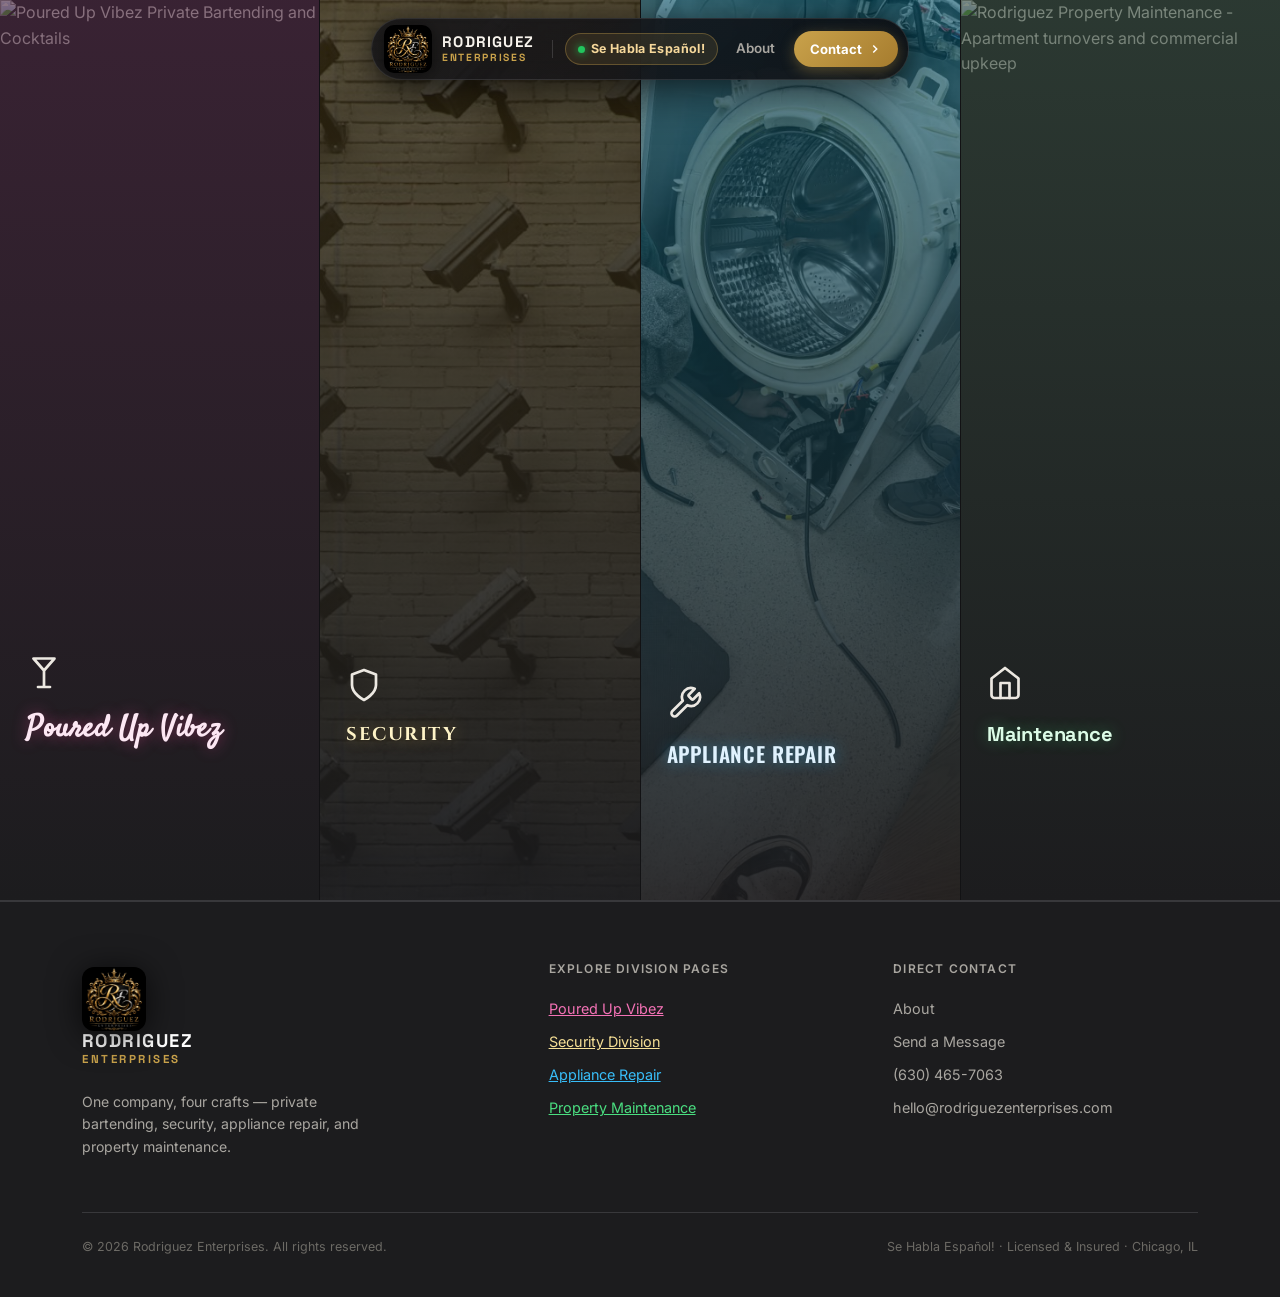
==== index.html @ 340e3b4e "Update Poured Up Vibez packages & add-ons, unify page flow, add Se Habla Español bilingual badges ac" ====
<!DOCTYPE html>
<html lang="en">
<head>
<meta charset="UTF-8">
<meta name="viewport" content="width=device-width, initial-scale=1.0">
<title>Rodriguez Enterprises — Private Bartending, Event Security, Appliance Repair &amp; Property Maintenance | Chicago, IL</title>
<meta name="description" content="One company, four dedicated crafts: private bartending, certified event security, appliance repair, and property maintenance serving Chicago &amp; surrounding suburbs.">
<meta name="theme-color" content="#080a0e">
<meta name="robots" content="index, follow, max-image-preview:large, max-snippet:-1, max-video-preview:-1">
<link rel="canonical" href="https://rodriguezenterprises.com/">

<!-- Local SEO Geo Meta Tags -->
<meta name="geo.region" content="US-IL">
<meta name="geo.placename" content="Chicago">
<meta name="geo.position" content="41.8781;-87.6298">
<meta name="ICBM" content="41.8781, -87.6298">

<!-- Favicons & Apple Touch Icons -->
<link rel="icon" type="image/x-icon" href="favicon.ico">
<link rel="icon" type="image/png" sizes="32x32" href="photos/favicon-32x32.png">
<link rel="icon" type="image/png" sizes="16x16" href="photos/favicon-16x16.png">
<link rel="apple-touch-icon" sizes="180x180" href="apple-touch-icon.png">
<link rel="manifest" href="site.webmanifest">

<!-- Open Graph / Facebook / iMessage -->
<meta property="og:type" content="website">
<meta property="og:url" content="https://rodriguezenterprises.com/">
<meta property="og:site_name" content="Rodriguez Enterprises">
<meta property="og:locale" content="en_US">
<meta property="og:title" content="Rodriguez Enterprises">
<meta property="og:description" content="Private Bartending (Poured Up Vibez), Event Security, Appliance Repair, and Property Maintenance across Chicago and surrounding suburbs.">
<meta property="og:image" content="https://rodriguezenterprises.com/photos/og-rodriguez-enterprises.jpg">
<meta property="og:image:secure_url" content="https://rodriguezenterprises.com/photos/og-rodriguez-enterprises.jpg">
<meta property="og:image:type" content="image/jpeg">
<meta property="og:image:width" content="1200">
<meta property="og:image:height" content="630">
<meta property="og:image:alt" content="Rodriguez Enterprises — Bartending, Security, Appliance Repair &amp; Maintenance">

<!-- Twitter / X -->
<meta name="twitter:card" content="summary_large_image">
<meta name="twitter:url" content="https://rodriguezenterprises.com/">
<meta name="twitter:title" content="Rodriguez Enterprises">
<meta name="twitter:description" content="Private Bartending, Event Security, Appliance Repair, and Property Maintenance across Chicago.">
<meta name="twitter:image" content="https://rodriguezenterprises.com/photos/og-rodriguez-enterprises.jpg">
<meta name="twitter:image:alt" content="Rodriguez Enterprises">

<!-- Structured Data (JSON-LD) for Google SEO Rich Results -->
<script type="application/ld+json">
{
  "@context": "https://schema.org",
  "@graph": [
    {
      "@type": "WebSite",
      "@id": "https://rodriguezenterprises.com/#website",
      "url": "https://rodriguezenterprises.com/",
      "name": "Rodriguez Enterprises",
      "description": "One company, four dedicated crafts: private bartending, event security, appliance repair, and property maintenance in Chicago.",
      "publisher": {
        "@id": "https://rodriguezenterprises.com/#organization"
      }
    },
    {
      "@type": "LocalBusiness",
      "@id": "https://rodriguezenterprises.com/#organization",
      "name": "Rodriguez Enterprises",
      "url": "https://rodriguezenterprises.com/",
      "logo": "https://rodriguezenterprises.com/photos/logo.PNG",
      "image": "https://rodriguezenterprises.com/photos/og-rodriguez-enterprises.jpg",
      "telephone": "+1-630-465-7063",
      "email": "hello@rodriguezenterprises.com",
      "priceRange": "$$",
      "address": {
        "@type": "PostalAddress",
        "addressLocality": "Chicago",
        "addressRegion": "IL",
        "addressCountry": "US"
      },
      "geo": {
        "@type": "GeoCoordinates",
        "latitude": 41.8781,
        "longitude": -87.6298
      },
      "areaServed": [
        { "@type": "City", "name": "Chicago" },
        { "@type": "AdministrativeArea", "name": "Cook County" },
        { "@type": "AdministrativeArea", "name": "DuPage County" },
        { "@type": "AdministrativeArea", "name": "Will County" },
        { "@type": "AdministrativeArea", "name": "Kane County" },
        { "@type": "AdministrativeArea", "name": "Lake County" }
      ],
      "openingHoursSpecification": [
        {
          "@type": "OpeningHoursSpecification",
          "dayOfWeek": ["Monday", "Tuesday", "Wednesday", "Thursday", "Friday", "Saturday", "Sunday"],
          "opens": "07:00",
          "closes": "23:00"
        }
      ],
      "department": [
        {
          "@type": "FoodService",
          "name": "Poured Up Vibez",
          "url": "https://rodriguezenterprises.com/poured-up-vibez.html",
          "telephone": "+1-630-465-7063",
          "description": "Private event bartending, custom cocktail menus, and illuminated drink towers across Chicago."
        },
        {
          "@type": "SecurityService",
          "name": "Rodriguez Security Division",
          "url": "https://rodriguezenterprises.com/security.html",
          "telephone": "+1-630-465-7063",
          "description": "Licensed and vetted security officers for private events, corporate venues, and access control."
        },
        {
          "@type": "HomeAndConstructionBusiness",
          "name": "Rodriguez Appliance Repair",
          "url": "https://rodriguezenterprises.com/appliance-repair.html",
          "telephone": "+1-630-465-7063",
          "description": "Diagnostic and repair services for refrigerators, washers, dryers, stoves, ovens, and commercial cooling."
        },
        {
          "@type": "GeneralContractor",
          "name": "Rodriguez Property Maintenance",
          "url": "https://rodriguezenterprises.com/maintenance.html",
          "telephone": "+1-630-465-7063",
          "description": "Apartment turnover maintenance, drywall, interior painting, framing, and commercial upkeep."
        }
      ]
    }
  ]
}
</script>

<link rel="preconnect" href="https://fonts.googleapis.com">
<link rel="preconnect" href="https://fonts.gstatic.com" crossorigin>
<link href="https://fonts.googleapis.com/css2?family=Cinzel:wght@600;700&family=Fraunces:opsz,wght@9..144,400;9..144,500;9..144,600&family=Inter:wght@400;500;600;700&family=Manrope:wght@300;400;500;600;700;800&family=Oswald:wght@500;600&family=Outfit:wght@500;600;700&family=Satisfy&family=Space+Grotesk:wght@500;600;700&display=swap" rel="stylesheet">
<link rel="stylesheet" href="css/style.css">
</head>
<body>

<header class="site-header" id="main-header">
  <div class="header-dock">
    
    <!-- Brand Logo (Left Bubble on Mobile) -->
    <a href="index.html" class="brand-logo" title="Rodriguez Enterprises">
      <img src="photos/logo.PNG" alt="Rodriguez Enterprises Logo" class="brand-logo-img">
      <div class="brand-logo-text">
        <span class="brand-title">RODRIGUEZ</span>
        <span class="brand-subtitle">ENTERPRISES</span>
      </div>
    </a>

    <span class="island-divider"></span>

    <!-- Nav Links (Desktop) -->
    <nav class="nav-group">
      <span class="nav-bilingual-badge">
        <span class="badge-dot-espanol"></span>
        <span>Se Habla Español!</span>
      </span>
      <a href="about.html" class="nav-link-item">About</a>

      <!-- Primary Contact CTA Pill -->
      <a href="contact.html" class="btn-contact-nav">
        <span>Contact</span>
        <svg class="arrow-icon" width="14" height="14" viewBox="0 0 24 24" fill="none" stroke="currentColor" stroke-width="2.5"><polyline points="9 18 15 12 9 6"/></svg>
      </a>
    </nav>

  </div>

  <!-- Mobile Hamburger Toggle Bubble (Right Bubble on Mobile) -->
  <button class="mobile-nav-toggle" id="mobile-nav-toggle" aria-label="Toggle navigation menu" aria-expanded="false">
    <svg width="20" height="20" viewBox="0 0 24 24" fill="none" stroke="currentColor" stroke-width="2.2" stroke-linecap="round" stroke-linejoin="round">
      <line x1="4" y1="7" x2="20" y2="7"></line>
      <line x1="4" y1="12" x2="20" y2="12"></line>
      <line x1="4" y1="17" x2="20" y2="17"></line>
    </svg>
  </button>
</header>

<!-- Mobile Drawer Backdrop Overlay -->
<div class="mobile-drawer-backdrop" id="mobile-drawer-backdrop" aria-hidden="true"></div>

<!-- Mobile Navigation Drawer -->
<div class="mobile-nav-drawer" id="mobile-nav-drawer" role="dialog" aria-modal="true" aria-label="Navigation Menu">
  
  <div class="mobile-drawer-header">
    <a href="index.html" class="brand-logo" title="Rodriguez Enterprises">
      <img src="photos/logo.PNG" alt="Rodriguez Enterprises" class="brand-logo-img">
      <div class="brand-logo-text">
        <span class="brand-title">RODRIGUEZ</span>
        <span class="brand-subtitle">ENTERPRISES</span>
      </div>
    </a>
    <button class="mobile-drawer-close" id="mobile-drawer-close" aria-label="Close menu">
      <svg width="20" height="20" viewBox="0 0 24 24" fill="none" stroke="currentColor" stroke-width="2.2" stroke-linecap="round" stroke-linejoin="round">
        <line x1="18" y1="6" x2="6" y2="18"></line>
        <line x1="6" y1="6" x2="18" y2="18"></line>
      </svg>
    </button>
  </div>

  <div>
    <div class="mobile-services-grid">
      
      <a href="poured-up-vibez.html" class="mobile-service-card vibez">
        <div class="service-card-icon">
          <svg width="20" height="20" viewBox="0 0 24 24" fill="none" stroke="currentColor" stroke-width="2" stroke-linecap="round" stroke-linejoin="round"><path d="M8 22h8M12 11v11M19 3l-7 8-7-8h14z"/></svg>
        </div>
        <span class="service-card-title">Poured Up Vibez</span>
        <svg class="service-card-arrow" width="14" height="14" viewBox="0 0 24 24" fill="none" stroke="currentColor" stroke-width="2.5"><polyline points="9 18 15 12 9 6"/></svg>
      </a>

      <a href="security.html" class="mobile-service-card security">
        <div class="service-card-icon">
          <svg width="20" height="20" viewBox="0 0 24 24" fill="none" stroke="currentColor" stroke-width="2" stroke-linecap="round" stroke-linejoin="round"><path d="M12 22s8-4 8-10V5l-8-3-8 3v7c0 6 8 10 8 10z"/></svg>
        </div>
        <span class="service-card-title">Security</span>
        <svg class="service-card-arrow" width="14" height="14" viewBox="0 0 24 24" fill="none" stroke="currentColor" stroke-width="2.5"><polyline points="9 18 15 12 9 6"/></svg>
      </a>

      <a href="appliance-repair.html" class="mobile-service-card repair">
        <div class="service-card-icon">
          <svg width="20" height="20" viewBox="0 0 24 24" fill="none" stroke="currentColor" stroke-width="2" stroke-linecap="round" stroke-linejoin="round"><path d="M14.7 6.3a1 1 0 0 0 0 1.4l1.6 1.6a1 1 0 0 0 1.4 0l3.77-3.77a6 6 0 0 1-7.94 7.94l-6.91 6.91a2.12 2.12 0 0 1-3-3l6.91-6.91a6 6 0 0 1 7.94-7.94l-3.76 3.76z"/></svg>
        </div>
        <span class="service-card-title">Appliance Repair</span>
        <svg class="service-card-arrow" width="14" height="14" viewBox="0 0 24 24" fill="none" stroke="currentColor" stroke-width="2.5"><polyline points="9 18 15 12 9 6"/></svg>
      </a>

      <a href="maintenance.html" class="mobile-service-card maint">
        <div class="service-card-icon">
          <svg width="20" height="20" viewBox="0 0 24 24" fill="none" stroke="currentColor" stroke-width="2" stroke-linecap="round" stroke-linejoin="round"><path d="M3 9l9-7 9 7v11a2 2 0 0 1-2 2H5a2 2 0 0 1-2-2z"/><polyline points="9 22 9 12 15 12 15 22"/></svg>
        </div>
        <span class="service-card-title">Maintenance</span>
        <svg class="service-card-arrow" width="14" height="14" viewBox="0 0 24 24" fill="none" stroke="currentColor" stroke-width="2.5"><polyline points="9 18 15 12 9 6"/></svg>
      </a>

    </div>
  </div>

  <div>
    <div class="mobile-nav-links">
      <a href="about.html" class="mobile-nav-item">
        <span>About Us</span>
        <svg width="14" height="14" viewBox="0 0 24 24" fill="none" stroke="currentColor" stroke-width="2.5"><polyline points="9 18 15 12 9 6"/></svg>
      </a>
      <a href="contact.html" class="mobile-nav-item btn-contact-drawer">
        <span>Contact &amp; Quotes</span>
        <svg width="14" height="14" viewBox="0 0 24 24" fill="none" stroke="currentColor" stroke-width="2.5"><polyline points="9 18 15 12 9 6"/></svg>
      </a>
    </div>
  </div>

  <div class="mobile-drawer-phone-card">
    <div style="display: flex; align-items: center; justify-content: space-between; margin-bottom: 6px;">
      <span class="drawer-phone-label">Direct Call / Dispatch</span>
      <span class="drawer-bilingual-badge">Se Habla Español!</span>
    </div>
    <a href="tel:+16304657063" class="drawer-phone-btn">
      <svg width="18" height="18" viewBox="0 0 24 24" fill="none" stroke="currentColor" stroke-width="2.2" stroke-linecap="round" stroke-linejoin="round"><path d="M22 16.92v3a2 2 0 0 1-2.18 2 19.79 19.79 0 0 1-8.63-3.07 19.5 19.5 0 0 1-6-6 19.79 19.79 0 0 1-3.07-8.67A2 2 0 0 1 4.11 2h3a2 2 0 0 1 2 1.72 12.84 12.84 0 0 0 .7 2.81 2 2 0 0 1-.45 2.11L8.09 9.91a16 16 0 0 0 6 6l1.27-1.27a2 2 0 0 1 2.11-.45 12.84 12.84 0 0 0 2.81.7A2 2 0 0 1 22 16.92z"/></svg>
      <span>(630) 465-7063</span>
    </a>
  </div>

  <div class="mobile-drawer-footer">
    <a href="mailto:hello@rodriguezenterprises.com" class="drawer-contact-action">
      <svg width="15" height="15" viewBox="0 0 24 24" fill="none" stroke="currentColor" stroke-width="2"><path d="M4 4h16c1.1 0 2 .9 2 2v12c0 1.1-.9 2-2 2H4c-1.1 0-2-.9-2-2V6c0-1.1.9-2 2-2z"/><polyline points="22,6 12,13 2,6"/></svg>
      <span>hello@rodriguezenterprises.com</span>
    </a>
  </div>

</div>

<!-- ============ DOORS HERO ============ -->
<h1 class="visually-hidden">Rodriguez Enterprises — Private Bartending, Event Security, Appliance Repair &amp; Property Maintenance Serving Chicago &amp; Suburbs</h1>
<section class="doors-hero-section" aria-label="Our Four Core Service Divisions">
  <!-- Bilingual Floating Hero Badge -->
  <div class="doors-bilingual-badge">
    <span class="badge-dot-espanol"></span>
    <span>Se Habla Español!</span>
  </div>

  <div class="doors">

    <a href="poured-up-vibez.html" class="door vibez" aria-label="Poured Up Vibez - Private Bartending and Event Services">
      <div class="door-bg">
        <img class="door-img" src="https://images.unsplash.com/photo-1551024709-8f23befc6f87?auto=format&fit=crop&w=1200&q=80" alt="Poured Up Vibez Private Bartending and Cocktails" loading="eager" fetchpriority="high">
      </div>
      <div class="door-content">
        <svg class="door-icon" viewBox="0 0 24 24" fill="none" stroke="currentColor" stroke-width="1.8" stroke-linecap="round" stroke-linejoin="round" aria-hidden="true"><path d="M8 22h8M12 11v11M19 3l-7 8-7-8h14z"/></svg>
        <h2 class="door-name">Poured Up Vibez</h2>
        <p class="door-desc">Private bartending for events of every size — custom drink menus, licensed bartenders.</p>
        <span class="door-enter">Enter Experience →</span>
      </div>
    </a>

    <a href="security.html" class="door security" aria-label="Rodriguez Security - Event and Property Protection">
      <div class="door-bg">
        <img class="door-img" src="photos/security-access-doors.jpg" alt="Rodriguez Security Division - Professional Event and Property Security" loading="eager">
      </div>
      <div class="door-content">
        <svg class="door-icon" viewBox="0 0 24 24" fill="none" stroke="currentColor" stroke-width="1.8" stroke-linecap="round" stroke-linejoin="round" aria-hidden="true"><path d="M12 22s8-4 8-10V5l-8-3-8 3v7c0 6 8 10 8 10z"/></svg>
        <h2 class="door-name">Security</h2>
        <p class="door-desc">Professional, certified security solutions for private events and properties.</p>
        <span class="door-enter">Enter Security →</span>
      </div>
    </a>

    <a href="appliance-repair.html" class="door repair" aria-label="Rodriguez Appliance Repair - Diagnostics and Fixes">
      <div class="door-bg">
        <img class="door-img" src="photos/repair-washing-machine-drum-teardown.jpg" alt="Rodriguez Appliance Repair - Washer, Dryer, Refrigerator and Stove Service" loading="eager">
      </div>
      <div class="door-content">
        <svg class="door-icon" viewBox="0 0 24 24" fill="none" stroke="currentColor" stroke-width="1.8" stroke-linecap="round" stroke-linejoin="round" aria-hidden="true"><path d="M14.7 6.3a1 1 0 0 0 0 1.4l1.6 1.6a1 1 0 0 0 1.4 0l3.77-3.77a6 6 0 0 1-7.94 7.94l-6.91 6.91a2.12 2.12 0 0 1-3-3l6.91-6.91a6 6 0 0 1 7.94-7.94l-3.76 3.76z"/></svg>
        <h2 class="door-name">Appliance Repair</h2>
        <p class="door-desc">Fast, reliable diagnostic &amp; repair for washers, dryers, stoves, and fridges.</p>
        <span class="door-enter">Enter Repair →</span>
      </div>
    </a>

    <a href="maintenance.html" class="door maint" aria-label="Rodriguez Property Maintenance - Apartment and Building Upkeep">
      <div class="door-bg">
        <img class="door-img" src="https://images.unsplash.com/photo-1545324418-cc1a3fa10c00?auto=format&fit=crop&w=1200&q=80" alt="Rodriguez Property Maintenance - Apartment turnovers and commercial upkeep" loading="eager">
      </div>
      <div class="door-content">
        <svg class="door-icon" viewBox="0 0 24 24" fill="none" stroke="currentColor" stroke-width="1.8" stroke-linecap="round" stroke-linejoin="round" aria-hidden="true"><path d="M3 9l9-7 9 7v11a2 2 0 0 1-2 2H5a2 2 0 0 1-2-2z"/><polyline points="9 22 9 12 15 12 15 22"/></svg>
        <h2 class="door-name">Maintenance</h2>
        <p class="door-desc">Ongoing apartment, commercial, and building maintenance for property managers.</p>
        <span class="door-enter">Enter Maintenance →</span>
      </div>
    </a>

  </div>
</section>

<!-- ============ SITE FOOTER ============ -->
<footer class="site-footer">
  <div class="container">
    <div class="footer-grid">
      <div>
        <a href="index.html" class="footer-brand-lockup" title="Rodriguez Enterprises">
          <img src="photos/logo.PNG" alt="Rodriguez Enterprises" class="brand-logo-img footer-logo-img">
          <div class="brand-logo-text">
            <span class="brand-title">RODRIGUEZ</span>
            <span class="brand-subtitle">ENTERPRISES</span>
          </div>
        </a>
        <p style="max-width:280px; font-size: 0.88rem; color: var(--paper-dim);">One company, four crafts — private bartending, security, appliance repair, and property maintenance.</p>
      </div>
      <div>
        <h4>Explore Division Pages</h4>
        <a href="poured-up-vibez.html" class="footer-craft-link vibez">Poured Up Vibez</a>
        <a href="security.html" class="footer-craft-link security">Security Division</a>
        <a href="appliance-repair.html" class="footer-craft-link repair">Appliance Repair</a>
        <a href="maintenance.html" class="footer-craft-link maint">Property Maintenance</a>
      </div>
      <div>
        <h4>Direct Contact</h4>
        <a href="about.html">About</a>
        <a href="contact.html">Send a Message</a>
        <a href="tel:+16304657063">(630) 465-7063</a>
        <a href="mailto:hello@rodriguezenterprises.com">hello@rodriguezenterprises.com</a>
      </div>
    </div>
    <div class="footer-bottom">
      <span>© 2026 Rodriguez Enterprises. All rights reserved.</span>
      <span>Se Habla Español! · Licensed &amp; Insured · Chicago, IL</span>
    </div>
  </div>
</footer>

<script src="js/main.js"></script>
</body>
</html>
---- css/style.css ----
@import url('https://fonts.googleapis.com/css2?family=Cinzel:wght@600;700&family=Fraunces:opsz,wght@9..144,400;9..144,500;9..144,600&family=Inter:wght@400;500;600;700&family=Manrope:wght@300;400;500;600;700;800&family=Oswald:wght@500;600&family=Outfit:wght@500;600;700&family=Satisfy&family=Space+Grotesk:wght@500;600;700&display=swap');

/* ============================================================
   RODRIGUEZ ENTERPRISES — SHARED STYLESHEET
   One file, five accent themes (set via <body class="">).
   ============================================================ */

/* ---------- Tokens ---------- */
:root{
  --ink:        #1c1c1e;   /* primary background */
  --ink-soft:   #262629;   /* elevated panels on dark bg */
  --paper:      #f7f3ec;   /* primary light text / bg-on-dark sections */
  --paper-dim:  #a9a6a0;   /* secondary text on dark */
  --line:       #38383b;   /* hairline dividers on dark */
  --gold:       #c9a24b;   /* master brand accent */
  --color-gold-glow: rgba(201, 162, 75, 0.35);

  --plum:   #5c2a4d;  --plum-soft:   #7a3a68;  --plum-glow: rgba(196, 56, 122, 0.4);
  --gold-s: #8a6824;  --gold-soft:   #c9a24b;  --gold-glow: rgba(201, 162, 75, 0.4);
  --cyan:   #0284c7;  --cyan-soft:   #38bdf8;  --cyan-glow: rgba(56, 189, 248, 0.4);
  --sage:   #3e5c4a;  --sage-soft:   #557a63;  --sage-glow: rgba(40, 160, 104, 0.4);

  --accent: var(--gold);        /* overridden per-page below */
  --accent-soft: #d8bb76;

  --font-display: 'Fraunces', Georgia, serif;
  --font-heading: 'Space Grotesk', 'Manrope', -apple-system, sans-serif;
  --font-body: 'Inter', 'Helvetica Neue', Arial, sans-serif;
  
  --font-vibez: 'Satisfy', cursive;
  --font-security: 'Cinzel', serif;
  --font-repair: 'Oswald', sans-serif;
  --font-maint: 'Space Grotesk', 'Inter', -apple-system, sans-serif;

  --container: 1180px;
  --header-height: 78px;
  --radius: 6px;
  --radius-md: 10px;
  --radius-pill: 9999px;
  
  --transition-fast: 0.2s cubic-bezier(0.16, 1, 0.3, 1);
  --transition-normal: 0.35s cubic-bezier(0.16, 1, 0.3, 1);
}

/* Per-service theme overrides — set on <body class="..."> */
body.vibez   { 
  --accent: var(--plum);   
  --accent-soft: var(--plum-soft); 
  background-color: #0c090e;
  background-image: 
    radial-gradient(ellipse 80% 50% at 50% 0%, rgba(92, 42, 77, 0.28) 0%, transparent 60%),
    radial-gradient(ellipse 60% 40% at 85% 35%, rgba(196, 56, 122, 0.14) 0%, transparent 50%),
    radial-gradient(ellipse 70% 45% at 15% 65%, rgba(92, 42, 77, 0.18) 0%, transparent 55%),
    radial-gradient(ellipse 80% 50% at 50% 100%, rgba(92, 42, 77, 0.24) 0%, transparent 60%);
  background-attachment: fixed;
}
body.security{ --accent: var(--gold-s); --accent-soft: var(--gold-soft); }
body.repair  { --accent: var(--cyan);   --accent-soft: var(--cyan-soft); }
body.maint   { --accent: var(--sage);   --accent-soft: var(--sage-soft); }

/* ---------- Reset ---------- */
*, *::before, *::after{ box-sizing: border-box; }
html{ 
  scroll-behavior: smooth; 
  overflow-x: hidden;
}
body{
  margin:0;
  overflow-x: hidden;
  background: var(--ink);
  color: var(--paper);
  font-family: var(--font-body);
  font-size: 16px;
  line-height: 1.6;
  -webkit-font-smoothing: antialiased;
}
img{ max-width:100%; display:block; }
a{ color: inherit; text-decoration: none; }
ul{ list-style: none; margin:0; padding:0; }
button{ font-family: inherit; }

/* Accessible hidden element for screen readers & SEO */
.visually-hidden, .sr-only {
  position: absolute !important;
  width: 1px !important;
  height: 1px !important;
  padding: 0 !important;
  margin: -1px !important;
  overflow: hidden !important;
  clip: rect(0, 0, 0, 0) !important;
  white-space: nowrap !important;
  border: 0 !important;
}

h1,h2,h3,h4{
  font-family: var(--font-display);
  font-weight: 600;
  line-height: 1.15;
  margin: 0 0 0.4em;
  letter-spacing: -0.01em;
}
h1{ font-size: clamp(2.4rem, 5vw, 4.2rem); font-weight: 500; }
h2{ font-size: clamp(1.7rem, 3vw, 2.5rem); }
h3{ font-size: 1.25rem; }
p{ margin: 0 0 1em; color: var(--paper-dim); }
.on-light p{ color: #55524c; }

.eyebrow{
  display:inline-flex;
  align-items:center;
  gap:10px;
  font-size: 0.72rem;
  letter-spacing: 0.18em;
  text-transform: uppercase;
  color: var(--accent-soft);
  font-weight: 600;
  margin-bottom: 14px;
}
.eyebrow::before{
  content:'';
  width: 22px; height:1px;
  background: var(--accent-soft);
}

.container{
  max-width: var(--container);
  margin: 0 auto;
  padding: 0 32px;
}
section{ padding: 96px 0; }
@media (max-width:720px){ 
  .container{ padding: 0 18px; }
  section{ padding: 64px 0; } 
}

/* ---------- Buttons ---------- */
.btn{
  display:inline-flex;
  align-items:center;
  justify-content: center;
  gap: 10px;
  padding: 12px 24px;
  border-radius: var(--radius-md);
  font-size: 0.9rem;
  font-weight: 600;
  letter-spacing: 0.02em;
  border: 1px solid transparent;
  cursor: pointer;
  transition: transform var(--transition-fast), background var(--transition-fast), border-color var(--transition-fast), color var(--transition-fast), box-shadow var(--transition-fast);
}
@media (max-width: 600px) {
  .btn { white-space: normal; }
}
.btn:hover{ transform: translateY(-2px); }
.btn-primary{
  background: linear-gradient(135deg, var(--gold) 0%, #9e7a2b 100%);
  color: #ffffff;
  box-shadow: 0 4px 18px var(--color-gold-glow);
}
.btn-primary:hover{ 
  background: linear-gradient(135deg, #dfb455 0%, #b88e33 100%); 
  color: #ffffff;
  box-shadow: 0 8px 25px var(--color-gold-glow);
}
.btn-outline{
  border-color: rgba(247,243,236,0.35);
  color: var(--paper);
  background: transparent;
}
.btn-outline:hover{ border-color: var(--accent); color: var(--accent-soft); }
.btn-arrow{ font-size: 1rem; transition: transform 0.2s ease; }
.btn:hover .btn-arrow{ transform: translateX(3px); }

/* ============================================================
   ULTRA-COMPACT MORPHING DYNAMIC ISLAND NAVBAR
   ============================================================ */
.site-header{
  position: fixed;
  top: 18px;
  left: 0;
  right: 0;
  z-index: 100;
  pointer-events: none;
  display: flex;
  justify-content: center;
  transition: transform var(--transition-normal);
  background: transparent;
  border: none;
}

.header-dock{
  pointer-events: auto;
  margin: 0 auto;
  width: auto;
  max-width: calc(100vw - 32px);
  height: 62px;
  background: linear-gradient(135deg, rgba(22, 22, 27, 0.85) 0%, rgba(14, 14, 18, 0.92) 100%);
  backdrop-filter: blur(28px) saturate(180%);
  -webkit-backdrop-filter: blur(28px) saturate(180%);
  border: 1px solid rgba(255, 255, 255, 0.1);
  border-radius: var(--radius-pill);
  box-shadow: 0 16px 40px rgba(0, 0, 0, 0.5), 0 0 20px rgba(0, 0, 0, 0.25);
  padding: 4px 10px 4px 12px;
  display: inline-flex;
  align-items: center;
  gap: 0.65rem;
  transition: all 0.35s cubic-bezier(0.16, 1, 0.3, 1);
}

.site-header.scrolled .header-dock{
  background: linear-gradient(135deg, rgba(12, 12, 16, 0.96) 0%, rgba(8, 8, 10, 0.98) 100%);
  border-color: rgba(201, 162, 75, 0.45);
  box-shadow: 0 20px 48px rgba(0, 0, 0, 0.82), 0 0 30px rgba(201, 162, 75, 0.22);
  transform: translateY(-2px);
}

/* Island Monogram & Brand Text */
.brand-logo{
  display: inline-flex;
  align-items: center;
  gap: 0.65rem;
  text-decoration: none;
  color: var(--paper);
  transition: transform var(--transition-fast);
  padding: 0 0.35rem 0 0;
  flex-shrink: 0;
}

.brand-logo:hover{
  transform: scale(1.03);
}

.brand-logo-img{
  height: 48px;
  width: auto;
  max-width: 140px;
  object-fit: contain;
  border-radius: 10px;
  border: none;
  box-shadow: none;
  background: transparent;
  flex-shrink: 0;
  display: block;
  filter: drop-shadow(0 2px 8px rgba(0,0,0,0.5));
  transition: transform 0.3s ease, filter 0.3s ease;
}

.brand-logo:hover .brand-logo-img{
  filter: drop-shadow(0 4px 14px rgba(201, 162, 75, 0.45));
}

.brand-logo-img.footer-logo-img{
  height: 64px;
  width: auto;
  max-width: 160px;
  object-fit: contain;
  border-radius: 12px;
  border: none;
  box-shadow: none;
  background: transparent;
  filter: drop-shadow(0 4px 16px rgba(0,0,0,0.7));
}

.footer-brand-lockup{
  display: inline-flex;
  align-items: center;
  gap: 0.85rem;
  margin-bottom: 1.25rem;
  text-decoration: none;
}

.footer-brand-lockup .brand-logo-text{
  display: flex;
  flex-direction: column;
  justify-content: center;
}

.footer-brand-lockup .brand-title{
  font-size: 1.15rem;
  letter-spacing: 0.08em;
  font-weight: 800;
  color: #ffffff;
  line-height: 1.1;
}

.footer-brand-lockup .brand-subtitle{
  font-size: 0.72rem;
  letter-spacing: 0.22em;
  font-weight: 700;
  color: var(--gold);
  line-height: 1;
  margin-top: 3px;
}

.brand-logo-mark{
  width: 38px;
  height: 38px;
  background: linear-gradient(135deg, #2c2720 0%, #171512 100%);
  border: 1.2px solid var(--gold);
  border-radius: 8px;
  display: flex;
  align-items: center;
  justify-content: center;
  color: var(--gold);
  font-family: var(--font-heading);
  font-weight: 800;
  font-size: 1.1rem;
  box-shadow: 0 0 12px var(--color-gold-glow);
  flex-shrink: 0;
}

.brand-logo-text{
  display: flex;
  flex-direction: column;
  justify-content: center;
}

.brand-title{
  font-family: var(--font-heading);
  font-size: 0.95rem;
  font-weight: 700;
  letter-spacing: 0.08em;
  color: var(--paper);
  line-height: 1.1;
}

.brand-subtitle{
  font-family: var(--font-heading);
  font-size: 0.65rem;
  font-weight: 700;
  letter-spacing: 0.16em;
  color: var(--gold);
  line-height: 1;
  margin-top: 2px;
}

/* Island Back Button (Icon Only) */
.island-back-btn{
  display: inline-flex;
  align-items: center;
  justify-content: center;
  width: 36px;
  height: 36px;
  border-radius: 50%;
  background: rgba(255, 255, 255, 0.08);
  border: 1px solid rgba(255, 255, 255, 0.14);
  color: var(--paper);
  text-decoration: none;
  transition: all var(--transition-fast);
  flex-shrink: 0;
  padding: 0;
}

.island-back-btn:hover{
  background: rgba(255, 255, 255, 0.18);
  border-color: var(--gold);
  color: #ffffff;
  transform: translateX(-2px);
}

.island-back-btn svg{
  transition: transform var(--transition-fast);
}

.island-back-btn:hover svg{
  transform: translateX(-2px);
}

/* Island Divider */
.island-divider{
  width: 1px;
  height: 18px;
  background: rgba(255, 255, 255, 0.14);
  margin: 0 0.1rem;
  flex-shrink: 0;
}

/* Service Context Badge Chip (When inside a specific service page) */
.island-craft-badge{
  display: inline-flex;
  align-items: center;
  gap: 0.45rem;
  padding: 0.3rem 0.7rem;
  border-radius: var(--radius-pill);
  font-size: 0.78rem;
  font-weight: 700;
  text-decoration: none;
  white-space: nowrap;
  letter-spacing: 0.02em;
  transition: all var(--transition-fast);
}

.island-craft-badge.vibez{
  background: rgba(196, 56, 122, 0.2);
  border: 1px solid rgba(196, 56, 122, 0.4);
  color: #f472b6;
}
a.island-craft-badge:hover{
  cursor: pointer;
  transform: translateY(-1px);
}
a.island-craft-badge.vibez:hover{
  background: rgba(196, 56, 122, 0.38);
  border-color: #f472b6;
  color: #ffffff;
  box-shadow: 0 0 14px rgba(244, 114, 182, 0.35);
}
.island-craft-badge.security{
  background: rgba(201, 162, 75, 0.18);
  border: 1px solid rgba(201, 162, 75, 0.45);
  color: #f7e096;
}
.island-craft-badge.repair{
  background: rgba(56, 189, 248, 0.18);
  border: 1px solid rgba(56, 189, 248, 0.45);
  color: #38bdf8;
}
.island-craft-badge.maint{
  background: rgba(40, 160, 104, 0.2);
  border: 1px solid rgba(40, 160, 104, 0.4);
  color: #4ade80;
}

/* Center / Right Nav Group */
.nav-group{
  display: flex;
  align-items: center;
  gap: 0.4rem;
}

/* Nav Item Link inside Micro-Island */
.nav-link-item{
  color: var(--paper-dim);
  font-size: 0.84rem;
  font-weight: 600;
  padding: 0.38rem 0.75rem;
  border-radius: var(--radius-pill);
  transition: all var(--transition-fast);
  text-decoration: none;
  display: inline-flex;
  align-items: center;
  gap: 0.35rem;
  white-space: nowrap;
}

.nav-link-item:hover, .nav-link-item.active{
  color: #ffffff;
  background: rgba(255, 255, 255, 0.08);
}

/* Micro-Island Contact CTA Pill */
.btn-contact-nav{
  display: inline-flex;
  align-items: center;
  gap: 0.4rem;
  padding: 0.45rem 1rem;
  border-radius: var(--radius-pill);
  background: linear-gradient(135deg, var(--gold) 0%, #a67c2e 100%);
  color: #ffffff !important;
  font-family: var(--font-body);
  font-size: 0.82rem;
  font-weight: 700;
  text-decoration: none;
  box-shadow: 0 4px 14px var(--color-gold-glow);
  transition: all var(--transition-fast);
  white-space: nowrap;
  flex-shrink: 0;
}

.btn-contact-nav:hover{
  transform: translateY(-1px);
  box-shadow: 0 6px 20px rgba(201, 162, 75, 0.55);
}

.btn-contact-nav .arrow-icon{
  width: 14px;
  height: 14px;
  transition: transform var(--transition-fast);
}

.btn-contact-nav:hover .arrow-icon{
  transform: translateX(2px);
}

/* Mobile Nav Toggle */
.mobile-nav-toggle{
  display: none;
  background: rgba(255, 255, 255, 0.08);
  border: 1px solid rgba(255, 255, 255, 0.14);
  border-radius: var(--radius-pill);
  width: 38px;
  height: 38px;
  align-items: center;
  justify-content: center;
  color: var(--paper);
  cursor: pointer;
  padding: 0;
  transition: all var(--transition-fast);
  flex-shrink: 0;
}

.mobile-nav-toggle:hover{
  background: rgba(255, 255, 255, 0.16);
  border-color: var(--gold);
  color: #ffffff;
  box-shadow: 0 0 12px var(--color-gold-glow);
}

.mobile-nav-toggle svg{
  transition: transform var(--transition-fast);
}

/* Mobile Drawer Backdrop Overlay */
.mobile-drawer-backdrop{
  position: fixed;
  inset: 0;
  background: rgba(0, 0, 0, 0.75);
  backdrop-filter: blur(8px);
  -webkit-backdrop-filter: blur(8px);
  z-index: 1050;
  opacity: 0;
  pointer-events: none;
  transition: opacity 0.3s cubic-bezier(0.16, 1, 0.3, 1);
}

.mobile-drawer-backdrop.open{
  opacity: 1;
  pointer-events: auto;
}

/* Mobile Drawer Menu */
.mobile-nav-drawer{
  position: fixed;
  top: 14px;
  left: 14px;
  right: 14px;
  max-height: calc(100vh - 28px);
  background: rgba(18, 18, 22, 0.96);
  backdrop-filter: blur(28px);
  -webkit-backdrop-filter: blur(28px);
  border: 1px solid rgba(255, 255, 255, 0.14);
  border-radius: 22px;
  box-shadow: 0 24px 60px rgba(0, 0, 0, 0.85), 0 0 1px rgba(255, 255, 255, 0.2);
  padding: 1.25rem 1.25rem 1.5rem;
  display: flex;
  flex-direction: column;
  gap: 1.15rem;
  z-index: 1060;
  overflow-y: auto;
  opacity: 0;
  transform: translateY(-16px) scale(0.98);
  pointer-events: none;
  transition: opacity 0.3s cubic-bezier(0.16, 1, 0.3, 1), transform 0.3s cubic-bezier(0.16, 1, 0.3, 1);
}

.mobile-nav-drawer.open{
  opacity: 1;
  transform: translateY(0) scale(1);
  pointer-events: auto;
}

.mobile-drawer-header{
  display: flex;
  align-items: center;
  justify-content: space-between;
  padding-bottom: 0.75rem;
  border-bottom: 1px solid rgba(255, 255, 255, 0.08);
}

.mobile-drawer-close{
  background: rgba(255, 255, 255, 0.08);
  border: 1px solid rgba(255, 255, 255, 0.12);
  border-radius: 50%;
  width: 36px;
  height: 36px;
  display: flex;
  align-items: center;
  justify-content: center;
  color: var(--paper);
  cursor: pointer;
  padding: 0;
  transition: all var(--transition-fast);
}

.mobile-drawer-close:hover{
  background: rgba(255, 255, 255, 0.16);
  border-color: var(--gold);
  color: #ffffff;
}

.mobile-drawer-section-title{
  font-size: 0.72rem;
  text-transform: uppercase;
  letter-spacing: 0.14em;
  color: var(--gold);
  font-weight: 700;
  margin-bottom: 0.6rem;
}

.mobile-services-grid{
  display: grid;
  grid-template-columns: 1fr 1fr;
  gap: 0.65rem;
}

@media (max-width: 520px){
  .mobile-services-grid{
    grid-template-columns: 1fr;
  }
}

.mobile-service-card{
  display: flex;
  align-items: center;
  gap: 0.75rem;
  padding: 0.85rem 0.95rem;
  border-radius: 14px;
  background: rgba(255, 255, 255, 0.035);
  border: 1px solid rgba(255, 255, 255, 0.08);
  color: var(--paper);
  text-decoration: none;
  transition: all var(--transition-fast);
}

.mobile-service-card .service-card-icon{
  width: 36px;
  height: 36px;
  border-radius: 10px;
  display: flex;
  align-items: center;
  justify-content: center;
  flex-shrink: 0;
  background: rgba(255, 255, 255, 0.06);
  transition: transform var(--transition-fast);
}

.mobile-service-card .service-card-info{
  display: flex;
  flex-direction: column;
  flex: 1;
  min-width: 0;
}

.mobile-service-card .service-card-title{
  font-weight: 700;
  font-size: 0.88rem;
  color: #ffffff;
  line-height: 1.2;
}

.mobile-service-card .service-card-desc{
  font-size: 0.72rem;
  color: var(--paper-dim);
  margin-top: 2px;
}

.mobile-service-card .service-card-arrow{
  color: var(--paper-dim);
  opacity: 0.6;
  flex-shrink: 0;
  transition: transform var(--transition-fast), color var(--transition-fast), opacity var(--transition-fast);
}

.mobile-service-card:hover .service-card-arrow{
  transform: translateX(3px);
  opacity: 1;
  color: #ffffff;
}

/* Service color themes in mobile drawer */
.mobile-service-card.vibez{
  border-color: rgba(196, 56, 122, 0.25);
}
.mobile-service-card.vibez .service-card-icon{
  color: #f472b6;
  background: rgba(196, 56, 122, 0.18);
}
.mobile-service-card.vibez:hover{
  background: rgba(196, 56, 122, 0.16);
  border-color: #f472b6;
}

.mobile-service-card.security{
  border-color: rgba(201, 162, 75, 0.3);
}
.mobile-service-card.security .service-card-icon{
  color: #f7e096;
  background: rgba(201, 162, 75, 0.18);
}
.mobile-service-card.security:hover{
  background: rgba(201, 162, 75, 0.16);
  border-color: #f7e096;
}

.mobile-service-card.repair{
  border-color: rgba(56, 189, 248, 0.25);
}
.mobile-service-card.repair .service-card-icon{
  color: #38bdf8;
  background: rgba(56, 189, 248, 0.18);
}
.mobile-service-card.repair:hover{
  background: rgba(56, 189, 248, 0.16);
  border-color: #38bdf8;
}

.mobile-service-card.maint{
  border-color: rgba(40, 160, 104, 0.25);
}
.mobile-service-card.maint .service-card-icon{
  color: #4ade80;
  background: rgba(40, 160, 104, 0.18);
}
.mobile-service-card.maint:hover{
  background: rgba(40, 160, 104, 0.16);
  border-color: #4ade80;
}

.mobile-nav-links{
  display: flex;
  flex-direction: column;
  gap: 0.45rem;
}

.mobile-nav-item{
  display: flex;
  align-items: center;
  justify-content: space-between;
  padding: 0.75rem 1rem;
  border-radius: 12px;
  background: rgba(255, 255, 255, 0.03);
  border: 1px solid rgba(255, 255, 255, 0.06);
  color: var(--paper);
  font-size: 0.92rem;
  font-weight: 600;
  text-decoration: none;
  transition: all var(--transition-fast);
}

.mobile-nav-item:hover{
  background: rgba(255, 255, 255, 0.08);
  border-color: var(--gold);
  color: #ffffff;
}

.mobile-nav-item.btn-contact-drawer{
  background: linear-gradient(135deg, rgba(201, 162, 75, 0.2) 0%, rgba(166, 124, 46, 0.2) 100%);
  border-color: rgba(201, 162, 75, 0.4);
  color: var(--accent-soft);
}

.mobile-nav-item.btn-contact-drawer:hover{
  background: linear-gradient(135deg, var(--gold) 0%, #a67c2e 100%);
  color: #ffffff;
  border-color: var(--gold);
}

.mobile-drawer-phone-card{
  display: flex;
  flex-direction: column;
  gap: 0.45rem;
  background: linear-gradient(135deg, rgba(201, 162, 75, 0.12) 0%, rgba(140, 105, 36, 0.08) 100%);
  border: 1.5px solid rgba(201, 162, 75, 0.35);
  border-radius: 14px;
  padding: 0.9rem 1.1rem;
  box-shadow: 0 4px 16px rgba(0, 0, 0, 0.3);
}

.drawer-phone-label{
  font-size: 0.68rem;
  text-transform: uppercase;
  letter-spacing: 0.16em;
  font-weight: 700;
  color: var(--gold);
}

.drawer-phone-btn{
  display: inline-flex;
  align-items: center;
  gap: 0.65rem;
  font-size: 1.1rem;
  font-weight: 700;
  color: #ffffff;
  text-decoration: none;
  transition: color var(--transition-fast), transform var(--transition-fast);
}

.drawer-phone-btn svg{
  color: var(--gold);
  flex-shrink: 0;
}

.drawer-phone-btn:hover{
  color: var(--gold);
  transform: translateX(2px);
}

.mobile-drawer-footer{
  display: flex;
  flex-direction: column;
  gap: 0.4rem;
  padding-top: 0.75rem;
  border-top: 1px solid rgba(255, 255, 255, 0.08);
}

.drawer-contact-action{
  display: flex;
  align-items: center;
  gap: 0.5rem;
  color: var(--paper-dim);
  font-size: 0.82rem;
  text-decoration: none;
  padding: 0.35rem 0.5rem;
  border-radius: 8px;
  transition: all var(--transition-fast);
}

.drawer-contact-action:hover{
  color: var(--gold);
  background: rgba(255, 255, 255, 0.04);
}

@media (max-width: 860px){
  .site-header{
    top: 14px;
    left: 0;
    right: 0;
    padding: 0 16px;
    display: flex;
    justify-content: space-between;
    align-items: center;
    pointer-events: none;
    background: transparent;
    border: none;
    box-shadow: none;
  }
  .nav-group{
    display: none;
  }
  .island-divider{
    display: none;
  }
  .header-dock{
    width: auto;
    max-width: fit-content;
    height: 56px;
    padding: 4px 14px 4px 10px;
    gap: 0.65rem;
    border: 1px solid rgba(255, 255, 255, 0.1);
    border-radius: var(--radius-pill);
    pointer-events: auto;
    margin: 0;
  }
  .brand-logo-img{
    height: 42px;
  }
  .brand-logo-text .brand-title{
    font-size: 0.92rem;
    letter-spacing: 0.08em;
    line-height: 1.1;
  }
  .brand-logo-text .brand-subtitle{
    font-size: 0.62rem;
    letter-spacing: 0.18em;
    line-height: 1;
    margin-top: 2px;
  }
  .island-craft-badge{
    display: none !important;
  }
  .mobile-nav-toggle{
    display: flex;
    align-items: center;
    justify-content: center;
    width: 56px;
    height: 56px;
    border-radius: 50%;
    background: linear-gradient(135deg, rgba(22, 22, 27, 0.85) 0%, rgba(14, 14, 18, 0.92) 100%);
    backdrop-filter: blur(28px) saturate(180%);
    -webkit-backdrop-filter: blur(28px) saturate(180%);
    border: 1px solid rgba(255, 255, 255, 0.12);
    box-shadow: 0 16px 40px rgba(0, 0, 0, 0.5);
    color: var(--paper);
    cursor: pointer;
    pointer-events: auto;
    transition: all 0.3s cubic-bezier(0.16, 1, 0.3, 1);
    flex-shrink: 0;
    padding: 0;
    margin: 0;
  }
  .mobile-nav-toggle:hover, .mobile-nav-toggle:active{
    transform: scale(1.06);
    border-color: var(--gold);
    color: #ffffff;
    box-shadow: 0 20px 48px rgba(0, 0, 0, 0.8), 0 0 25px rgba(201, 162, 75, 0.35);
  }
  .site-header.scrolled .mobile-nav-toggle{
    background: linear-gradient(135deg, rgba(12, 12, 16, 0.96) 0%, rgba(8, 8, 10, 0.98) 100%);
    border-color: rgba(201, 162, 75, 0.45);
    box-shadow: 0 20px 48px rgba(0, 0, 0, 0.82), 0 0 30px rgba(201, 162, 75, 0.22);
    transform: translateY(-2px);
  }
  .site-header.scrolled .header-dock{
    border-color: rgba(201, 162, 75, 0.45);
  }
  .doors-hero-section{
    padding-top: 0 !important;
    margin-top: 0 !important;
  }
  .doors{
    padding-top: 0 !important;
    margin-top: 0 !important;
  }
  .door:first-child{
    padding-top: 86px;
  }
}

/* ---------- Footer ---------- */
.site-footer{
  border-top: 1px solid var(--line);
  padding: 60px 0 40px;
}
.footer-grid{
  display:grid;
  grid-template-columns: 1.4fr 1fr 1fr;
  gap: 40px;
  margin-bottom: 40px;
}
.footer-grid h4{
  font-family: var(--font-body);
  font-size: 0.75rem;
  letter-spacing: 0.1em;
  text-transform: uppercase;
  color: var(--paper-dim);
  margin-bottom: 16px;
}
.footer-grid a{
  display:block;
  color: var(--paper-dim);
  font-size: 0.9rem;
  padding: 5px 0;
  transition: color 0.2s ease;
}
.footer-grid a:hover{ color: var(--gold); }

/* Footer Division Underlined Links */
.footer-craft-link{
  display: block;
  font-size: 0.92rem;
  padding: 5px 0;
  text-decoration: underline;
  transition: opacity 0.2s ease, transform 0.2s ease;
}
.footer-craft-link:hover{
  opacity: 0.85;
  transform: translateX(2px);
}
.footer-craft-link.vibez{ color: #f472b6 !important; }
.footer-craft-link.security{ color: #f7e096 !important; }
.footer-craft-link.repair{ color: #38bdf8 !important; }
.footer-craft-link.maint{ color: #4ade80 !important; }
.footer-bottom{
  border-top: 1px solid var(--line);
  padding-top: 24px;
  display:flex;
  justify-content:space-between;
  font-size: 0.78rem;
  color: #6c6a65;
  flex-wrap:wrap;
  gap:10px;
}
@media (max-width:720px){
  .footer-grid{ grid-template-columns: 1fr; }
}

/* ============================================================
   HOMEPAGE — "THE DOORS" HERO (With Service-Specific Typography)
   ============================================================ */
.hero-mark{
  position: absolute;
  top: 100px;
  left: 50%;
  transform: translateX(-50%);
  z-index: 10;
  text-align: center;
  pointer-events: none;
}

.mark-eyebrow{
  font-size: 0.72rem;
  letter-spacing: 0.22em;
  text-transform: uppercase;
  color: var(--gold);
  font-weight: 700;
  margin-bottom: 6px;
  text-shadow: 0 2px 10px rgba(0,0,0,0.8);
}

.mark-name{
  font-family: var(--font-display);
  font-size: clamp(1.4rem, 2.5vw, 2.2rem);
  font-weight: 600;
  color: #ffffff;
  letter-spacing: -0.01em;
  text-shadow: 0 4px 20px rgba(0,0,0,0.9);
}

.doors{
  display:flex;
  height: 100vh;
  min-height: 580px;
}
.door{
  position:relative;
  flex: 1;
  overflow:hidden;
  display:flex;
  align-items:flex-end;
  cursor:pointer;
  transition: flex 0.5s cubic-bezier(.2,.8,.2,1);
  border-right: 1px solid rgba(0,0,0,0.35);
}
.door:last-child{ border-right:none; }
.door:hover{ flex: 2.5; }

.door-bg{
  position:absolute; inset:0;
  overflow: hidden;
  background-color: var(--ink);
}

.door-img{
  position: absolute;
  inset: 0;
  width: 100%;
  height: 100%;
  object-fit: cover;
  object-position: center;
  transition: transform 0.7s cubic-bezier(0.16, 1, 0.3, 1), filter 0.5s ease, opacity 0.5s ease;
  filter: brightness(0.7) saturate(0.9);
  z-index: 1;
}

.door:hover .door-img{
  transform: scale(1.08);
  filter: brightness(0.9) saturate(1.15);
}

/* Service color tint gradient overlays on top of images */
.door::after{
  content:'';
  position:absolute; inset:0;
  z-index: 3;
  pointer-events: none;
  transition: background 0.4s ease, opacity 0.4s ease;
}

.door.vibez::after {
  background: linear-gradient(180deg, rgba(92, 42, 77, 0.45) 0%, rgba(28, 28, 30, 0.88) 100%);
}
.door.security::after {
  background: linear-gradient(180deg, rgba(82, 64, 24, 0.5) 0%, rgba(28, 28, 30, 0.88) 100%);
}
.door.repair::after {
  background: linear-gradient(180deg, rgba(14, 116, 144, 0.45) 0%, rgba(28, 28, 30, 0.88) 100%);
}
.door.maint::after {
  background: linear-gradient(180deg, rgba(62, 92, 74, 0.45) 0%, rgba(28, 28, 30, 0.88) 100%);
}

.door.vibez:hover::after {
  background: linear-gradient(180deg, rgba(168, 66, 136, 0.3) 0%, rgba(28, 28, 30, 0.72) 100%);
}
.door.security:hover::after {
  background: linear-gradient(180deg, rgba(201, 162, 75, 0.32) 0%, rgba(28, 28, 30, 0.72) 100%);
}
.door.repair:hover::after {
  background: linear-gradient(180deg, rgba(56, 189, 248, 0.28) 0%, rgba(28, 28, 30, 0.72) 100%);
}
.door.maint:hover::after {
  background: linear-gradient(180deg, rgba(98, 150, 117, 0.3) 0%, rgba(28, 28, 30, 0.72) 100%);
}

.door-content{
  position:relative; 
  z-index: 4;
  padding: 36px 26px;
  width:100%;
}

.door-icon{
  width: 36px; height:36px;
  margin-bottom: 14px;
  opacity: 0.95;
  transition: transform 0.3s ease, filter 0.3s ease;
}

.door:hover .door-icon{
  transform: scale(1.15) translateY(-2px);
}

/* Distinct Typography per Hero Door */
.door-name{
  white-space: nowrap;
  margin-bottom: 8px;
  line-height: 1.15;
}

.door.vibez .door-name{
  font-family: var(--font-vibez) !important;
  font-size: 1.85rem;
  letter-spacing: 0.02em;
  color: #fce7f3;
  text-shadow: 0 0 15px rgba(236, 72, 153, 0.4);
}

.door.security .door-name{
  font-family: var(--font-security) !important;
  font-size: 1.15rem;
  font-weight: 700;
  text-transform: uppercase;
  letter-spacing: 0.08em;
  color: #fef3c7;
  text-shadow: 0 0 15px rgba(201, 162, 75, 0.5);
}

.door.repair .door-name{
  font-family: var(--font-repair) !important;
  font-size: 1.3rem;
  font-weight: 600;
  text-transform: uppercase;
  letter-spacing: 0.04em;
  color: #e0f2fe;
  text-shadow: 0 0 15px rgba(56, 189, 248, 0.45);
}

.door.maint .door-name{
  font-family: var(--font-maint) !important;
  font-size: 1.25rem;
  font-weight: 700;
  letter-spacing: -0.01em;
  color: #dcfce7;
  text-shadow: 0 0 15px rgba(74, 222, 128, 0.4);
}

.door-desc{
  font-size: 0.85rem;
  line-height: 1.5;
  color: rgba(247,243,236,0.82);
  max-width: 240px;
  opacity: 0;
  transform: translateY(8px);
  transition: opacity 0.3s ease 0.08s, transform 0.3s ease 0.08s;
}

.door:hover .door-desc{ opacity:1; transform:translateY(0); }

.door-enter{
  display:inline-flex; align-items:center; gap:8px;
  font-size:0.75rem; letter-spacing:0.12em; text-transform:uppercase;
  font-weight: 700;
  margin-top:14px; 
  color: var(--gold);
  opacity:0; transform: translateY(8px);
  transition: opacity 0.3s ease 0.12s, transform 0.3s ease 0.12s;
}

.door.vibez .door-enter{ color: #f472b6; }
.door.security .door-enter{ color: #f7e096; }
.door.repair .door-enter{ color: #38bdf8; }
.door.maint .door-enter{ color: #4ade80; }

.door:hover .door-enter{ opacity:1; transform:translateY(0); }

.hero-mark{
  position:absolute; top: 32px; left:50%; transform:translateX(-50%);
  z-index: 5;
  text-align:center;
  pointer-events:none;
}
.hero-mark .mark-eyebrow{ 
  font-size:0.68rem; 
  letter-spacing:0.3em; 
  color:var(--gold); 
  margin-bottom:4px; 
  font-weight: 700;
  text-shadow: 0 2px 10px rgba(0,0,0,0.8);
}
.hero-mark .mark-name{ 
  font-family: var(--font-display); 
  font-size:1.35rem; 
  color:var(--paper); 
  text-shadow: 0 2px 12px rgba(0,0,0,0.9);
}

.doors-hero-section{
  padding: 0;
  position: relative;
  border-bottom: 1px solid var(--line);
}

/* Bilingual Badges */
.doors-bilingual-badge {
  display: none;
}

.badge-dot-espanol {
  width: 7px;
  height: 7px;
  border-radius: 50%;
  background: #22c55e;
  box-shadow: 0 0 8px #22c55e;
  display: inline-block;
  flex-shrink: 0;
  animation: pulse-dot-es 2s infinite;
}

@keyframes pulse-dot-es {
  0% { transform: scale(0.95); box-shadow: 0 0 0 0 rgba(34, 197, 94, 0.7); }
  70% { transform: scale(1.1); box-shadow: 0 0 0 6px rgba(34, 197, 94, 0); }
  100% { transform: scale(0.95); box-shadow: 0 0 0 0 rgba(34, 197, 94, 0); }
}

.nav-bilingual-badge {
  display: inline-flex;
  align-items: center;
  gap: 6px;
  padding: 5px 12px;
  border-radius: var(--radius-pill);
  background: rgba(201, 162, 75, 0.12);
  border: 1px solid rgba(201, 162, 75, 0.35);
  color: #f6d89b;
  font-size: 0.78rem;
  font-weight: 700;
  letter-spacing: 0.03em;
  white-space: nowrap;
}

.drawer-bilingual-badge {
  display: inline-flex;
  align-items: center;
  gap: 5px;
  padding: 2px 8px;
  border-radius: 4px;
  background: rgba(201, 162, 75, 0.15);
  border: 1px solid rgba(201, 162, 75, 0.35);
  color: #f6d89b;
  font-size: 0.72rem;
  font-weight: 700;
  letter-spacing: 0.04em;
  text-transform: uppercase;
}

@media (max-width: 860px){
  .doors-bilingual-badge{
    position: absolute;
    top: 84px;
    left: 50%;
    transform: translateX(-50%);
    z-index: 10;
    display: inline-flex;
    align-items: center;
    gap: 7px;
    padding: 5px 15px;
    background: rgba(18, 16, 22, 0.88);
    backdrop-filter: blur(20px);
    -webkit-backdrop-filter: blur(20px);
    border: 1px solid rgba(246, 216, 155, 0.4);
    border-radius: var(--radius-pill);
    color: #f6d89b;
    font-family: var(--font-body);
    font-size: 0.76rem;
    font-weight: 700;
    letter-spacing: 0.05em;
    text-decoration: none;
    box-shadow: 0 8px 24px rgba(0, 0, 0, 0.5), 0 0 16px rgba(201, 162, 75, 0.2);
    white-space: nowrap;
    pointer-events: auto;
  }
  .doors-hero-section{
    padding-top: 0 !important;
    margin-top: 0 !important;
  }
  .doors{
    flex-direction: column;
    height: auto;
    min-height: auto;
    padding-top: 0 !important;
    margin-top: 0 !important;
  }
  .door{
    min-height: 230px;
    height: auto;
    flex: none;
    border-right: none;
    border-bottom: 1px solid rgba(255, 255, 255, 0.08);
    display: flex;
    align-items: flex-end;
  }
  .door:first-child{
    padding-top: 86px;
    min-height: 290px;
  }
  .door:last-child{
    border-bottom: none;
  }
  .door:hover{
    flex: none;
  }
  .door-content{
    padding: 30px 24px;
  }
  .door-icon{
    width: 32px;
    height: 32px;
    margin-bottom: 10px;
    opacity: 1;
  }
  .door-name{
    margin-bottom: 6px;
  }
  .door.vibez .door-name{
    font-size: 1.7rem;
  }
  .door-desc{
    opacity: 1;
    transform: none;
    max-width: 100%;
    margin-bottom: 12px;
    font-size: 0.88rem;
    line-height: 1.45;
    color: rgba(247, 243, 236, 0.88);
  }
  .door-enter{
    opacity: 1;
    transform: none;
    margin-top: 0;
    font-size: 0.8rem;
    font-weight: 700;
  }
  .hero-mark{
    position: static;
    transform: none;
    padding: 24px 0 8px;
  }
}

@media (max-width: 480px){
  .doors-hero-section{
    padding-top: 0 !important;
  }
  .door:first-child{
    padding-top: 84px;
    min-height: 270px;
  }
  .door{
    min-height: 210px;
  }
  .door-content{
    padding: 24px 18px 22px;
  }
  .door.vibez .door-name{
    font-size: 1.55rem;
  }
  .door.security .door-name{
    font-size: 1.1rem;
  }
  .door.repair .door-name{
    font-size: 1.18rem;
  }
  .door.maint .door-name{
    font-size: 1.15rem;
  }
  .door-desc{
    font-size: 0.84rem;
    margin-bottom: 10px;
  }
}

/* ---------- Generic page hero (service/about/contact pages) ---------- */
.page-hero{
  padding: 130px 0 80px;
  border-bottom: 1px solid var(--line);
  background:
    radial-gradient(ellipse at top left, color-mix(in srgb, var(--accent) 18%, transparent), transparent 60%),
    var(--ink);
}
.page-hero .tagline{ font-size:1.15rem; color: var(--accent-soft); font-family: var(--font-display); font-style:italic; }
.page-hero p.lede{ max-width: 560px; font-size:1.05rem; }

/* ---------- Feature / trio grids ---------- */
.grid-3{ display:grid; grid-template-columns: repeat(3,1fr); gap: 30px; }
.grid-2{ display:grid; grid-template-columns: repeat(2,1fr); gap: 30px; }
@media (max-width:820px){ .grid-3, .grid-2{ grid-template-columns:1fr; } }

.card{
  background: var(--ink-soft);
  border: 1px solid var(--line);
  border-radius: var(--radius);
  padding: 32px;
}
.card .icon{ width:30px; height:30px; margin-bottom:18px; color: var(--accent); }

/* ---------- Steps ---------- */
.steps{ display:grid; grid-template-columns:repeat(3,1fr); gap:30px; counter-reset: step; }
@media (max-width:820px){ .steps{ grid-template-columns:1fr; } }
.step{ position:relative; padding-left: 46px; }
.step::before{
  counter-increment: step;
  content: counter(step, decimal-leading-zero);
  position:absolute; left:0; top:0;
  font-family: var(--font-display);
  font-size: 1.4rem;
  color: var(--accent);
}

/* ---------- Pricing / comparison table (Poured Up Vibez) ---------- */
.price-table-wrap{ overflow-x:auto; border:1px solid var(--line); border-radius: var(--radius); }
table.price-table{ width:100%; border-collapse: collapse; min-width: 640px; }
.price-table th, .price-table td{
  padding: 18px 20px;
  border-bottom: 1px solid var(--line);
  text-align:left;
  font-size:0.92rem;
}
.price-table th{
  font-family: var(--font-display);
  font-size:1.05rem;
  font-weight:500;
  background: var(--ink-soft);
}
.price-table th .price{ display:block; color: var(--accent-soft); font-family: var(--font-body); font-size:0.95rem; margin-top:4px; }
.price-table td:first-child, .price-table th:first-child{
  color: var(--paper-dim);
  font-size: 0.78rem;
  text-transform: uppercase;
  letter-spacing: 0.06em;
  background: var(--ink-soft);
}
.price-table tr:last-child td{ border-bottom:none; }
.featured-col{ background: color-mix(in srgb, var(--accent) 12%, var(--ink-soft)); position:relative; }
.featured-tag{
  position:absolute; top:-1px; left:0; right:0;
  text-align:center;
  background: var(--accent);
  color: var(--ink);
  font-size: 0.65rem;
  letter-spacing: 0.1em;
  text-transform:uppercase;
  font-weight:700;
  padding: 4px 0;
}

.addon-list{ display:grid; grid-template-columns: repeat(2,1fr); gap: 14px 40px; }
@media (max-width:720px){ .addon-list{ grid-template-columns:1fr; } }
.addon-list li{
  display:flex; justify-content:space-between;
  padding: 14px 0; border-bottom:1px solid var(--line);
  font-size:0.95rem;
}
.addon-list li span:last-child{ color: var(--accent-soft); font-weight:600; }

.fine-print{
  border-left: 2px solid var(--accent);
  padding: 16px 24px;
  background: var(--ink-soft);
  font-size:0.88rem;
  color: var(--paper-dim);
}

/* ---------- Service grid (repair / maintenance) ---------- */
.service-grid{ display:grid; grid-template-columns:repeat(3,1fr); gap:24px; }
@media (max-width:820px){ .service-grid{ grid-template-columns: repeat(2,1fr); } }
@media (max-width:520px){ .service-grid{ grid-template-columns: 1fr; } }
.service-tile{
  padding: 26px 20px;
  border:1px solid var(--line);
  border-radius: var(--radius);
  text-align:center;
  transition: border-color 0.2s ease, transform 0.2s ease;
}
.service-tile:hover{ border-color: var(--accent); transform: translateY(-2px); }
.service-tile .icon{ width:28px; height:28px; margin: 0 auto 14px; color: var(--accent); }
.service-tile p{ margin:0; font-size:0.85rem; color: var(--paper-dim); }

/* ---------- Forms ---------- */
/* ---------- Forms ---------- */
.form-panel{
  background: var(--ink-soft);
  border: 1px solid var(--line);
  border-radius: var(--radius);
  padding: 40px;
}
.form-row{ display:grid; grid-template-columns: minmax(0, 1fr) minmax(0, 1fr); gap: 20px; margin-bottom: 20px; }
@media (max-width:680px){ .form-row{ grid-template-columns:1fr; gap: 16px; } }
.field{ display:flex; flex-direction:column; gap:8px; margin-bottom:20px; min-width: 0; max-width: 100%; }
.field label{ font-size:0.78rem; letter-spacing:0.05em; text-transform:uppercase; color: var(--paper-dim); }
.field input, .field select, .field textarea{
  width: 100%;
  max-width: 100%;
  box-sizing: border-box;
  min-width: 0;
  background: var(--ink);
  border: 1px solid var(--line);
  border-radius: var(--radius);
  padding: 13px 14px;
  color: var(--paper);
  font-family: var(--font-body);
  font-size: 0.95rem;
}
.field select{
  text-overflow: ellipsis;
  white-space: nowrap;
  overflow: hidden;
  cursor: pointer;
}
.field input:focus, .field select:focus, .field textarea:focus{
  outline: none;
  border-color: var(--accent);
}
.field textarea{ resize: vertical; min-height: 110px; }
.form-note{ font-size:0.8rem; color:#6c6a65; margin-top:10px; }
.form-success{
  display:none;
  padding: 16px 20px;
  border:1px solid var(--accent);
  background: color-mix(in srgb, var(--accent) 14%, var(--ink-soft));
  border-radius: var(--radius);
  font-size: 0.9rem;
  margin-top: 20px;
}
.form-success.show{ display:block; }

/* ============================================================
   POURED UP VIBEZ — VIBRANT BOOKING SECTION & PACKAGE SELECTOR
   ============================================================ */
.vibez-quote-section {
  padding: 85px 0;
  background: transparent;
  position: relative;
  overflow: hidden;
}

.vibez-form-panel {
  background: linear-gradient(180deg, rgba(34, 22, 32, 0.94) 0%, rgba(22, 18, 22, 0.98) 100%);
  border: 1.5px solid rgba(244, 114, 182, 0.42);
  border-radius: var(--radius-md);
  box-shadow: 0 24px 60px rgba(0, 0, 0, 0.75), 0 0 50px rgba(244, 114, 182, 0.2), inset 0 1px 0 rgba(255, 255, 255, 0.12);
  padding: 44px 40px;
  max-width: 720px;
  margin: 0 auto;
  position: relative;
  z-index: 2;
}

@media (max-width: 600px) {
  .vibez-form-panel {
    padding: 26px 18px;
  }
}

/* Trust / Feature Perks Bar */
.form-perks-bar {
  display: flex;
  justify-content: center;
  flex-wrap: wrap;
  gap: 8px;
  margin-bottom: 26px;
  padding-bottom: 20px;
  border-bottom: 1px solid rgba(244, 114, 182, 0.2);
}

.form-perk-pill {
  display: inline-flex;
  align-items: center;
  gap: 6px;
  background: rgba(244, 114, 182, 0.12);
  border: 1px solid rgba(244, 114, 182, 0.28);
  color: #fce7f3;
  font-size: 0.76rem;
  font-weight: 600;
  padding: 5px 12px;
  border-radius: var(--radius-pill);
}

/* Interactive Package Selector Button Grid */
.form-package-picker {
  display: grid;
  grid-template-columns: repeat(2, 1fr);
  gap: 10px;
  margin-top: 6px;
  margin-bottom: 12px;
}

@media (max-width: 540px) {
  .form-package-picker {
    grid-template-columns: 1fr;
  }
}

.form-pkg-pill-btn {
  background: rgba(20, 16, 20, 0.85);
  border: 1px solid rgba(255, 255, 255, 0.12);
  border-radius: var(--radius);
  padding: 10px 14px;
  text-align: left;
  cursor: pointer;
  display: flex;
  flex-direction: column;
  gap: 2px;
  transition: var(--transition-fast);
  color: #fff;
}

.form-pkg-pill-btn:hover {
  border-color: rgba(244, 114, 182, 0.6);
  background: rgba(92, 42, 77, 0.35);
  transform: translateY(-1px);
}

.form-pkg-pill-btn.active {
  background: linear-gradient(135deg, rgba(244, 114, 182, 0.28) 0%, rgba(196, 56, 122, 0.38) 100%);
  border-color: #f472b6;
  box-shadow: 0 0 16px rgba(244, 114, 182, 0.35);
}

.form-pkg-pill-name {
  font-size: 0.92rem;
  font-weight: 700;
  color: #fff;
  display: flex;
  align-items: center;
  justify-content: space-between;
}

.form-pkg-pill-btn.active .form-pkg-pill-name {
  color: #f472b6;
}

.form-pkg-pill-meta {
  font-size: 0.74rem;
  color: var(--paper-dim);
}

.form-pkg-pill-badge {
  font-size: 0.65rem;
  background: #f472b6;
  color: #1c1c1e;
  padding: 1px 6px;
  border-radius: 4px;
  font-weight: 800;
  text-transform: uppercase;
}

/* Glowing Form Inputs */
.vibez-form-panel .field input,
.vibez-form-panel .field select,
.vibez-form-panel .field textarea {
  background: rgba(18, 14, 18, 0.85);
  border: 1px solid rgba(244, 114, 182, 0.3);
  color: #fff;
  border-radius: var(--radius);
  transition: var(--transition-fast);
}

.vibez-form-panel .field input:focus,
.vibez-form-panel .field select:focus,
.vibez-form-panel .field textarea:focus {
  border-color: #f472b6;
  box-shadow: 0 0 14px rgba(244, 114, 182, 0.35);
  background: rgba(28, 20, 28, 0.95);
  outline: none;
}

.vibez-form-panel .field label {
  color: #fbcfe8;
  font-weight: 600;
}

/* Vibrant Submit Button */
.vibez-form-panel .btn-submit-vibez {
  background: linear-gradient(135deg, #f472b6 0%, #db2777 50%, #c4387a 100%);
  color: #ffffff;
  font-weight: 800;
  font-size: 1.05rem;
  letter-spacing: 0.02em;
  padding: 16px 24px;
  border: none;
  border-radius: var(--radius-pill);
  cursor: pointer;
  width: 100%;
  display: flex;
  align-items: center;
  justify-content: center;
  gap: 10px;
  box-shadow: 0 8px 24px rgba(244, 114, 182, 0.45), 0 0 20px rgba(196, 56, 122, 0.3);
  transition: transform var(--transition-fast), box-shadow var(--transition-fast);
}

.vibez-form-panel .btn-submit-vibez:hover {
  transform: translateY(-2px);
  box-shadow: 0 12px 32px rgba(244, 114, 182, 0.65), 0 0 28px rgba(196, 56, 122, 0.45);
}

/* Quick Phone Call Footer inside Form Section */
.vibez-form-quick-call {
  text-align: center;
  margin-top: 24px;
  font-size: 0.88rem;
  color: var(--paper-dim);
}

.vibez-form-quick-call a {
  color: #f472b6;
  font-weight: 700;
  text-decoration: underline;
  margin-left: 6px;
  display: inline-flex;
  align-items: center;
  gap: 5px;
}

.vibez-form-quick-call a:hover {
  color: #fff;
}

/* ---------- Directory / route cards used on About + 404-style pointers ---------- */
.route-grid{ display:grid; grid-template-columns:repeat(4,1fr); gap:18px; }
@media (max-width:900px){ .route-grid{ grid-template-columns:repeat(2,1fr); } }
@media (max-width:520px){ .route-grid{ grid-template-columns:1fr; } }
.route-card{
  border:1px solid var(--line);
  border-radius: var(--radius);
  padding: 24px 20px;
  transition: border-color 0.2s ease, transform 0.2s ease;
}
.route-card:hover{ transform: translateY(-3px); }
.route-card.vibez:hover{ border-color: #f472b6; }
.route-card.security:hover{ border-color: var(--gold); }
.route-card.repair:hover{ border-color: #38bdf8; }
.route-card.maint:hover{ border-color: #4ade80; }
.route-card h3{ margin-bottom:8px; }
.route-card p{ font-size:0.85rem; margin-bottom: 16px; }
.route-card .go{ font-size:0.75rem; letter-spacing:0.08em; text-transform:uppercase; color: var(--gold); }

/* ---------- Contact split ---------- */
.contact-split{ display:grid; grid-template-columns: 1fr 1fr; gap: 60px; align-items:start; }
@media (max-width:860px){ .contact-split{ grid-template-columns:1fr; } }
.contact-info .item{ margin-bottom: 26px; }
.contact-info .item h4{ font-size:0.75rem; letter-spacing:0.1em; text-transform:uppercase; color: var(--paper-dim); margin-bottom:6px; }
.contact-info .item p{ margin:0; font-size:1.05rem; color: var(--paper); }

/* ---------- Misc ---------- */
.divider{ height:1px; background: var(--line); margin: 0; }
.center{ text-align:center; }
.section-head{ max-width: 620px; margin: 0 0 50px; }
.section-head.center{ margin-left:auto; margin-right:auto; }
.text-accent{ color: var(--accent-soft); }

/* ============================================================
   AUTHENTIC CATERING & HOSPITALITY MENU STYLES (QueChido Style)
   ============================================================ */
.catering-menu-list{
  display: flex;
  flex-direction: column;
  gap: 2rem;
  max-width: 900px;
  margin: 0 auto;
}

.catering-menu-item{
  display: grid;
  grid-template-columns: 300px 1fr;
  background: rgba(26, 20, 27, 0.85);
  border: 1px solid rgba(255, 255, 255, 0.08);
  border-radius: var(--radius);
  overflow: hidden;
  transition: border-color var(--transition-fast), transform var(--transition-fast);
  align-items: stretch;
}

.catering-menu-item:hover{
  border-color: rgba(244, 114, 182, 0.4);
  transform: translateY(-2px);
}

.catering-menu-item.featured{
  border: 1.5px solid #f472b6;
  background: linear-gradient(180deg, rgba(46, 25, 40, 0.6) 0%, rgba(26, 20, 27, 0.9) 100%);
  box-shadow: 0 8px 30px rgba(0, 0, 0, 0.4);
}

.catering-menu-img{
  width: 100%;
  height: 100%;
  max-height: 275px;
  object-fit: cover;
  display: block;
}

.catering-menu-body{
  padding: 1.75rem 2rem;
  display: flex;
  flex-direction: column;
  justify-content: space-between;
}

.catering-menu-body h3{
  font-family: var(--font-heading);
  font-size: 1.45rem;
  color: #ffffff;
  margin: 0 0 0.35rem;
}

.catering-price-line{
  display: inline-block;
  color: #f472b6;
  font-weight: 700;
  font-size: 1.05rem;
  margin-bottom: 1rem;
}

.catering-menu-subhead{
  display: block;
  font-size: 0.8rem;
  text-transform: uppercase;
  letter-spacing: 0.08em;
  color: var(--paper-dim);
  font-weight: 700;
  margin: 0.6rem 0 0.4rem;
}

.catering-menu-list-items{
  list-style: none;
  padding: 0;
  margin: 0 0 1.25rem;
  display: grid;
  grid-template-columns: 1fr 1fr;
  gap: 0.45rem 1rem;
}

@media (max-width: 600px){
  .catering-menu-list-items{
    grid-template-columns: 1fr;
  }
}

.catering-menu-list-items li{
  font-size: 0.9rem;
  color: var(--paper);
  position: relative;
  padding-left: 1.1rem;
  line-height: 1.4;
  overflow-wrap: break-word;
}

.catering-menu-list-items li::before{
  content: '•';
  position: absolute;
  left: 0;
  color: #f472b6;
  font-size: 1.1rem;
  line-height: 1;
}

.catering-menu-note{
  font-size: 0.84rem;
  color: var(--paper-dim);
  font-style: italic;
  margin-bottom: 1rem;
}

@media (max-width: 768px){
  .catering-menu-item{
    grid-template-columns: 1fr;
  }
  .catering-menu-img{
    height: 220px;
    min-height: auto;
  }
  .catering-menu-body{
    padding: 1.4rem;
  }
}

/* ============================================================
   POURED UP VIBEZ — INCLUSIONS & ADD-ONS SECTION
   ============================================================ */
.vibez-inclusions-section {
  padding: 40px 0 25px;
  background: transparent;
  position: relative;
}

.vibez-details-sheet {
  max-width: 900px;
  margin: 0 auto;
  background: rgba(26, 20, 27, 0.85);
  border: 1px solid rgba(244, 114, 182, 0.25);
  border-radius: var(--radius);
  padding: 2.2rem 2.5rem;
  box-shadow: 0 12px 35px rgba(0, 0, 0, 0.4);
  position: relative;
  overflow: hidden;
  box-sizing: border-box;
}

.vibez-details-sheet::before {
  content: '';
  position: absolute;
  top: 0;
  left: 0;
  width: 4px;
  height: 100%;
  background: linear-gradient(180deg, #f472b6, #db2777);
}

.vibez-sheet-title {
  font-family: var(--font-heading);
  font-size: 1.45rem;
  font-weight: 700;
  color: #ffffff;
  margin: 0 0 0.85rem;
  display: inline-block;
  border-bottom: 2px solid #f472b6;
  padding-bottom: 4px;
  letter-spacing: -0.01em;
}

.vibez-sheet-lead {
  font-size: 1.15rem;
  font-weight: 500;
  color: #ffffff;
  margin: 0 0 0.45rem;
  line-height: 1.5;
}

.vibez-sheet-fresh {
  color: #f472b6;
  font-size: 0.98rem;
  font-weight: 600;
  font-style: italic;
  margin: 0;
  letter-spacing: 0.01em;
}

.vibez-sheet-divider {
  border: 0;
  border-top: 1px solid rgba(244, 114, 182, 0.2);
  margin: 2.2rem 0 2rem;
}

.vibez-sheet-grid {
  display: grid;
  grid-template-columns: repeat(2, minmax(0, 1fr));
  gap: 0.9rem 1.6rem;
  min-width: 0;
  width: 100%;
}

.vibez-sheet-item {
  display: flex;
  align-items: center;
  justify-content: space-between;
  flex-wrap: wrap;
  gap: 0.45rem 0.8rem;
  padding: 0.85rem 1.1rem;
  border-radius: 8px;
  background: rgba(255, 255, 255, 0.025);
  border: 1px solid rgba(255, 255, 255, 0.07);
  transition: all 0.2s ease;
  min-width: 0;
  width: 100%;
  box-sizing: border-box;
}

.vibez-sheet-item:hover {
  background: rgba(244, 114, 182, 0.06);
  border-color: rgba(244, 114, 182, 0.35);
  transform: translateY(-1px);
}

.vibez-sheet-item-left {
  display: flex;
  align-items: baseline;
  gap: 0.45rem;
  flex: 1 1 auto;
  min-width: 0;
}

.vibez-sheet-bullet {
  color: #f472b6;
  font-size: 1.25rem;
  line-height: 1;
  flex-shrink: 0;
}

.vibez-sheet-name {
  color: #ffffff;
  font-weight: 600;
  font-size: 0.96rem;
  letter-spacing: -0.01em;
  line-height: 1.35;
  white-space: normal;
  overflow-wrap: break-word;
  word-break: normal;
}

.vibez-sheet-price {
  color: #f472b6;
  font-weight: 800;
  font-size: 1.12rem;
  font-family: var(--font-heading);
  white-space: nowrap;
  flex-shrink: 0;
  margin-left: auto;
}

.vibez-sheet-footer {
  display: flex;
  justify-content: flex-end;
  margin-top: 2rem;
  padding-top: 1.2rem;
  border-top: 1px dashed rgba(244, 114, 182, 0.2);
}

.vibez-sheet-disclaimer {
  color: #f472b6;
  font-size: 1.05rem;
  font-weight: 700;
  font-style: italic;
  letter-spacing: 0.03em;
  text-shadow: 0 0 16px rgba(244, 114, 182, 0.35);
}

@media (max-width: 768px) {
  .vibez-inclusions-section {
    padding: 45px 0 55px;
    overflow: hidden;
  }
  .vibez-details-sheet {
    padding: 1.5rem 1.1rem;
    box-sizing: border-box;
    width: 100%;
    max-width: 100%;
  }
  .vibez-sheet-title {
    font-size: 1.25rem;
  }
  .vibez-sheet-lead {
    font-size: 1.02rem;
    line-height: 1.45;
  }
  .vibez-sheet-fresh {
    font-size: 0.92rem;
  }
  .vibez-sheet-divider {
    margin: 1.5rem 0 1.4rem;
  }
  .vibez-sheet-grid {
    grid-template-columns: minmax(0, 1fr);
    gap: 0.65rem;
    width: 100%;
  }
  .vibez-sheet-item {
    padding: 0.75rem 0.85rem;
    gap: 0.4rem 0.6rem;
    box-sizing: border-box;
    width: 100%;
  }
  .vibez-sheet-item-left {
    min-width: 0;
    word-break: normal;
    overflow-wrap: break-word;
    flex: 1 1 180px;
  }
  .vibez-sheet-name {
    font-size: 0.88rem;
    line-height: 1.35;
  }
  .vibez-sheet-price {
    font-size: 1rem;
  }
  .vibez-sheet-footer {
    justify-content: flex-end;
    margin-top: 1.4rem;
    padding-top: 1rem;
  }
  .vibez-sheet-disclaimer {
    font-size: 0.95rem;
  }
}

/* ============================================================
   POURED UP VIBEZ — VIDEO HERO & REEL SHOWCASE
   ============================================================ */

/* Video Hero */
.vibez-hero-section {
  position: relative;
  overflow: hidden;
  min-height: 560px;
  display: flex;
  align-items: center;
  justify-content: center;
  padding: 120px 0 80px;
  background: transparent;
}

.vibez-hero-video {
  position: absolute;
  top: 50%;
  left: 50%;
  min-width: 100%;
  min-height: 100%;
  width: auto;
  height: auto;
  transform: translate(-50%, -50%);
  object-fit: cover;
  z-index: 1;
  filter: brightness(0.55) saturate(1.15);
  pointer-events: none;
}

.vibez-hero-overlay {
  position: absolute;
  inset: 0;
  z-index: 2;
  background: radial-gradient(circle at center, rgba(92, 42, 77, 0.45) 0%, rgba(28, 28, 30, 0.82) 65%, rgba(18, 18, 20, 0.95) 100%);
  pointer-events: none;
}

.vibez-hero-content {
  position: relative;
  z-index: 3;
  max-width: 860px;
  text-align: center;
  margin: 0 auto;
  padding: 0 1.5rem;
}

.hero-video-controls {
  position: absolute;
  bottom: 24px;
  right: 28px;
  z-index: 4;
  display: flex;
  gap: 8px;
}

@media (max-width: 600px) {
  .hero-video-controls {
    bottom: 14px;
    right: 14px;
  }
}

.hero-pill-btn {
  background: rgba(28, 28, 30, 0.78);
  border: 1px solid rgba(244, 114, 182, 0.35);
  backdrop-filter: blur(10px);
  -webkit-backdrop-filter: blur(10px);
  color: #f7f3ec;
  font-size: 0.76rem;
  font-weight: 600;
  padding: 6px 14px;
  border-radius: var(--radius-pill);
  cursor: pointer;
  display: inline-flex;
  align-items: center;
  gap: 6px;
  transition: var(--transition-fast);
}

.hero-pill-btn:hover {
  background: rgba(244, 114, 182, 0.25);
  border-color: #f472b6;
  color: #fff;
  transform: translateY(-1px);
}

/* Video Reel Showcase Section */
.vibez-gallery-section {
  padding: 60px 0;
  background: transparent;
}

.vibez-filter-bar {
  display: flex;
  gap: 10px;
  justify-content: center;
  flex-wrap: wrap;
  margin-bottom: 2.8rem;
}

.vibez-filter-pill {
  background: var(--ink-soft);
  border: 1px solid var(--line);
  color: var(--paper-dim);
  padding: 8px 18px;
  border-radius: var(--radius-pill);
  font-size: 0.85rem;
  font-weight: 600;
  cursor: pointer;
  display: inline-flex;
  align-items: center;
  gap: 6px;
  transition: var(--transition-fast);
}

.vibez-filter-pill:hover {
  color: #fff;
  border-color: rgba(244, 114, 182, 0.5);
  background: rgba(92, 42, 77, 0.35);
}

.vibez-filter-pill.active {
  background: #f472b6;
  color: #1c1c1e;
  border-color: #f472b6;
  font-weight: 700;
  box-shadow: 0 4px 16px rgba(244, 114, 182, 0.35);
}

.vibez-filter-count {
  font-size: 0.75rem;
  opacity: 0.85;
  background: rgba(0, 0, 0, 0.2);
  padding: 2px 6px;
  border-radius: var(--radius-pill);
}

.vibez-filter-pill.active .vibez-filter-count {
  background: rgba(0, 0, 0, 0.15);
  color: #1c1c1e;
}

/* Video Reel Cards Grid */
.vibez-reel-grid {
  display: grid;
  grid-template-columns: repeat(4, 1fr);
  gap: 1.6rem;
}

@media (max-width: 1100px) {
  .vibez-reel-grid {
    grid-template-columns: repeat(3, 1fr);
  }
}

@media (max-width: 768px) {
  .vibez-reel-grid {
    grid-template-columns: repeat(2, 1fr);
    gap: 1rem;
  }
}

@media (max-width: 480px) {
  .vibez-reel-grid {
    grid-template-columns: repeat(2, 1fr);
    gap: 0.75rem;
  }
}

/* Single Reel Card (9:16 Portrait) */
.vibez-reel-card {
  position: relative;
  aspect-ratio: 9 / 16;
  border-radius: var(--radius-md);
  overflow: hidden;
  background: #111114;
  border: 1px solid rgba(255, 255, 255, 0.08);
  box-shadow: 0 8px 24px rgba(0, 0, 0, 0.45);
  cursor: pointer;
  transition: transform 0.32s cubic-bezier(0.16, 1, 0.3, 1), border-color 0.3s ease, box-shadow 0.3s ease;
  user-select: none;
}

.vibez-reel-card:hover,
.vibez-reel-card:focus-visible {
  transform: translateY(-6px);
  border-color: rgba(244, 114, 182, 0.65);
  box-shadow: 0 16px 36px rgba(196, 56, 122, 0.35);
  outline: none;
}

.vibez-reel-card.hidden {
  display: none !important;
}

.reel-card-media {
  position: absolute;
  inset: 0;
  width: 100%;
  height: 100%;
}

.reel-card-img {
  width: 100%;
  height: 100%;
  object-fit: cover;
  transition: transform 0.5s ease;
}

.vibez-reel-card:hover .reel-card-img {
  transform: scale(1.04);
}

.reel-card-video-preview {
  position: absolute;
  inset: 0;
  width: 100%;
  height: 100%;
  object-fit: cover;
  opacity: 0;
  transition: opacity 0.3s ease;
  pointer-events: none;
}

.vibez-reel-card.playing-preview .reel-card-video-preview {
  opacity: 1;
}

/* Category & Duration Badges */
.reel-badge-top {
  position: absolute;
  top: 10px;
  left: 10px;
  right: 10px;
  display: flex;
  justify-content: space-between;
  align-items: center;
  z-index: 3;
  pointer-events: none;
}

.reel-tag-category {
  background: rgba(28, 28, 30, 0.78);
  backdrop-filter: blur(8px);
  -webkit-backdrop-filter: blur(8px);
  border: 1px solid rgba(244, 114, 182, 0.35);
  color: #f472b6;
  font-size: 0.68rem;
  font-weight: 700;
  text-transform: uppercase;
  letter-spacing: 0.06em;
  padding: 3px 9px;
  border-radius: var(--radius-pill);
}

.reel-tag-duration {
  background: rgba(0, 0, 0, 0.75);
  backdrop-filter: blur(8px);
  -webkit-backdrop-filter: blur(8px);
  color: #f7f3ec;
  font-size: 0.68rem;
  font-weight: 600;
  padding: 3px 8px;
  border-radius: var(--radius-pill);
  display: inline-flex;
  align-items: center;
  gap: 4px;
}

/* Play Overlay Icon */
.reel-play-overlay {
  position: absolute;
  top: 50%;
  left: 50%;
  transform: translate(-50%, -50%);
  width: 48px;
  height: 48px;
  border-radius: 50%;
  background: rgba(244, 114, 182, 0.9);
  color: #ffffff;
  display: flex;
  align-items: center;
  justify-content: center;
  box-shadow: 0 6px 20px rgba(0, 0, 0, 0.6);
  z-index: 3;
  transition: transform 0.25s ease, background 0.25s ease, opacity 0.25s ease;
  pointer-events: none;
  padding: 0;
  line-height: 0;
  box-sizing: border-box;
}

.reel-play-overlay svg {
  display: block;
  width: 22px;
  height: 22px;
  margin: 0;
  flex-shrink: 0;
}

.vibez-reel-card:hover .reel-play-overlay {
  transform: translate(-50%, -50%) scale(1.1);
  background: #f472b6;
}

/* Reel Card Caption Top Vignette (Moved to top so bottom is unobstructed) */
.reel-card-caption {
  position: absolute;
  top: 0;
  left: 0;
  right: 0;
  z-index: 3;
  padding: 14px 14px 34px;
  background: linear-gradient(to bottom, rgba(12, 12, 14, 0.95) 0%, rgba(12, 12, 14, 0.72) 60%, transparent 100%);
  pointer-events: none;
}

.reel-card-title {
  margin: 0 0 4px;
  font-size: 0.95rem;
  font-weight: 600;
  color: #ffffff;
  line-height: 1.25;
  text-shadow: 0 2px 4px rgba(0,0,0,0.6);
}

.reel-card-desc {
  margin: 0;
  font-size: 0.76rem;
  color: var(--paper-dim);
  line-height: 1.35;
  display: -webkit-box;
  -webkit-line-clamp: 2;
  -webkit-box-orient: vertical;
  overflow: hidden;
}

/* ============================================================
   INTERACTIVE REEL LIGHTBOX MODAL
   ============================================================ */
.reel-modal-backdrop {
  position: fixed;
  inset: 0;
  background: rgba(8, 8, 10, 0.92);
  backdrop-filter: blur(16px);
  -webkit-backdrop-filter: blur(16px);
  z-index: 10000;
  display: none;
  align-items: center;
  justify-content: center;
  padding: 20px;
  opacity: 0;
  transition: opacity 0.28s ease;
}

.reel-modal-backdrop.open {
  display: flex;
  opacity: 1;
}

.reel-modal-dialog {
  position: relative;
  max-width: 420px;
  width: 100%;
  aspect-ratio: 9 / 16;
  max-height: 88vh;
  border-radius: var(--radius-md);
  overflow: hidden;
  background: #000;
  border: 1px solid rgba(244, 114, 182, 0.35);
  box-shadow: 0 24px 64px rgba(0, 0, 0, 0.85), 0 0 40px rgba(196, 56, 122, 0.25);
  display: flex;
  flex-direction: column;
}

.reel-modal-video {
  width: 100%;
  height: 100%;
  object-fit: cover;
  background: #000;
}

/* Modal Controls */
.reel-modal-close {
  position: absolute;
  top: 14px;
  right: 14px;
  z-index: 12;
  width: 38px;
  height: 38px;
  border-radius: 50%;
  background: rgba(28, 28, 30, 0.85);
  border: 1px solid rgba(255, 255, 255, 0.2);
  color: #fff;
  cursor: pointer;
  display: flex;
  align-items: center;
  justify-content: center;
  transition: var(--transition-fast);
}

.reel-modal-close:hover {
  background: #f472b6;
  color: #1c1c1e;
  border-color: #f472b6;
}

.reel-modal-nav-btn {
  position: absolute;
  top: 50%;
  transform: translateY(-50%);
  z-index: 25;
  width: 44px;
  height: 44px;
  border-radius: 50%;
  background: rgba(18, 18, 24, 0.78);
  backdrop-filter: blur(8px);
  -webkit-backdrop-filter: blur(8px);
  border: 1px solid rgba(255, 255, 255, 0.3);
  color: #fff;
  cursor: pointer;
  display: flex;
  align-items: center;
  justify-content: center;
  transition: all 0.2s ease;
  box-shadow: 0 4px 16px rgba(0, 0, 0, 0.5);
}

.reel-modal-nav-btn:hover {
  background: #f472b6;
  color: #121216;
  border-color: #f472b6;
  transform: translateY(-50%) scale(1.08);
}

.reel-modal-nav-prev {
  left: 12px;
}

.reel-modal-nav-next {
  right: 12px;
}

@media (max-width: 600px) {
  .reel-modal-nav-btn {
    width: 38px;
    height: 38px;
  }
  .reel-modal-nav-prev {
    left: 8px;
  }
  .reel-modal-nav-next {
    right: 8px;
  }
}

/* Modal Header at TOP — spans 100% all the way across */
.reel-modal-header {
  position: absolute;
  top: 0;
  left: 0;
  right: 0;
  z-index: 10;
  padding: 16px 64px 32px 18px;
  background: linear-gradient(180deg, rgba(0, 0, 0, 0.88) 0%, rgba(0, 0, 0, 0.5) 60%, transparent 100%);
  pointer-events: none;
}

.reel-modal-title {
  margin: 0 0 2px;
  font-size: 1.05rem;
  font-weight: 600;
  color: #ffffff;
  text-shadow: 0 2px 4px rgba(0,0,0,0.8);
}

.reel-modal-caption {
  margin: 0;
  font-size: 0.8rem;
  color: var(--paper-dim);
  line-height: 1.3;
}

/* 3-Card Featured Grid above Packages */
.vibez-featured-3-grid {
  display: grid;
  grid-template-columns: repeat(3, 1fr);
  gap: 1.8rem;
  max-width: 980px;
  margin: 0 auto;
}

@media (max-width: 860px) {
  .vibez-featured-3-grid {
    grid-template-columns: repeat(3, 1fr);
    gap: 1rem;
  }
}

@media (max-width: 640px) {
  .vibez-featured-3-grid {
    grid-template-columns: 1fr;
    max-width: 310px;
  }
}

/* ============================================================
   HERO BACKGROUND VIDEO (Appliance Repair & Maintenance)
   ============================================================ */
.hero-bg-video {
  position: absolute;
  top: 0;
  left: 0;
  width: 100%;
  height: 100%;
  object-fit: cover;
  object-position: center;
  z-index: 0;
  opacity: 0.76;
  pointer-events: none;
}

.repair-spotlight-overlay {
  position: absolute;
  inset: 0;
  background: radial-gradient(ellipse at 50% 35%, rgba(6, 14, 22, 0.38) 0%, rgba(8, 12, 18, 0.72) 100%);
  z-index: 1;
  pointer-events: none;
}

.maint-spotlight-overlay {
  position: absolute;
  inset: 0;
  background: radial-gradient(ellipse at 50% 35%, rgba(6, 20, 12, 0.38) 0%, rgba(8, 16, 12, 0.72) 100%);
  z-index: 1;
  pointer-events: none;
}

/* Make hero text pop over vibrant video */
.repair-spotlight-hero .lede,
.maint-spotlight-hero .lede {
  color: #f1f5f9 !important;
  text-shadow: 0 2px 8px rgba(0, 0, 0, 0.95), 0 0 20px rgba(0, 0, 0, 0.8);
  font-weight: 500;
}

/* ============================================================
   3 TILES WITH BACKGROUND IMAGES (Laundry, Cooling, Cooking, Turnovers)
   ============================================================ */
.repair-sheen-card,
.maint-sheen-card {
  position: relative;
  background-size: cover;
  background-position: center;
  border-radius: 16px;
  padding: 2.4rem 2rem;
  display: flex;
  flex-direction: column;
  justify-content: space-between;
  min-height: 330px;
  overflow: hidden;
  box-shadow: 0 16px 36px rgba(0, 0, 0, 0.65);
  transition: all 0.35s cubic-bezier(0.16, 1, 0.3, 1);
}

.repair-sheen-card {
  border: 1px solid rgba(56, 189, 248, 0.35);
}

.maint-sheen-card {
  border: 1px solid rgba(74, 222, 128, 0.35);
}

.repair-sheen-card > *,
.maint-sheen-card > * {
  position: relative;
  z-index: 2;
}

.repair-sheen-card h3,
.maint-sheen-card h3 {
  text-shadow: 0 2px 6px rgba(0, 0, 0, 0.9);
}

.repair-sheen-card p,
.maint-sheen-card p {
  color: #f1f5f9 !important;
  text-shadow: 0 1px 4px rgba(0, 0, 0, 0.95);
  font-weight: 450;
  line-height: 1.55;
}

/* ============================================================
   FIELD WORK GALLERY & LIGHTBOX (Poured Up Vibez Aesthetic)
   ============================================================ */
.field-gallery-section {
  padding: 85px 0;
  position: relative;
  background: var(--ink);
  border-top: 1px solid var(--line);
}

.field-filter-bar {
  display: flex;
  justify-content: center;
  gap: 0.35rem;
  margin-bottom: 2.2rem;
  flex-wrap: wrap;
  padding: 4px;
  background: rgba(14, 16, 22, 0.75);
  border: 1px solid rgba(255, 255, 255, 0.08);
  border-radius: 8px;
  width: fit-content;
  margin-left: auto;
  margin-right: auto;
}

.field-filter-pill {
  padding: 0.45rem 1rem;
  border-radius: 6px;
  background: transparent;
  border: 1px solid transparent;
  color: var(--paper-dim);
  font-family: var(--font-heading);
  font-size: 0.82rem;
  font-weight: 500;
  cursor: pointer;
  transition: all var(--transition-fast);
}

.field-filter-pill:hover {
  background: rgba(255, 255, 255, 0.08);
  color: #ffffff;
}

body.repair .field-filter-pill.active {
  background: rgba(56, 189, 248, 0.16);
  border-color: rgba(56, 189, 248, 0.45);
  color: #ffffff;
}

body.maint .field-filter-pill.active {
  background: rgba(74, 222, 128, 0.16);
  border-color: rgba(74, 222, 128, 0.45);
  color: #ffffff;
}

.field-gallery-grid {
  display: grid;
  grid-template-columns: repeat(auto-fill, minmax(260px, 1fr));
  gap: 1.6rem;
}

/* Card styled like Poured Up Vibez reel cards */
.field-card {
  position: relative;
  border-radius: 14px;
  overflow: hidden;
  background: #141418;
  border: 1px solid rgba(255, 255, 255, 0.1);
  aspect-ratio: 9 / 13;
  cursor: pointer;
  transition: transform var(--transition-fast), border-color var(--transition-fast), box-shadow var(--transition-fast);
}

.field-card:hover {
  transform: translateY(-6px);
}

body.repair .field-card:hover {
  border-color: rgba(56, 189, 248, 0.65);
  box-shadow: 0 16px 36px rgba(0, 0, 0, 0.7), 0 0 24px rgba(56, 189, 248, 0.22);
}

body.maint .field-card:hover {
  border-color: rgba(74, 222, 128, 0.65);
  box-shadow: 0 16px 36px rgba(0, 0, 0, 0.7), 0 0 24px rgba(74, 222, 128, 0.22);
}

.field-card-media {
  position: absolute;
  inset: 0;
  width: 100%;
  height: 100%;
}

.field-card-media img {
  width: 100%;
  height: 100%;
  object-fit: cover;
  transition: transform 0.45s ease;
}

.field-card:hover .field-card-media img {
  transform: scale(1.06);
}

/* Card Caption Top Vignette (Poured Up Vibez layout) */
.field-card-caption {
  position: absolute;
  top: 0;
  left: 0;
  right: 0;
  z-index: 3;
  padding: 14px 14px 34px;
  background: linear-gradient(to bottom, rgba(10, 12, 16, 0.94) 0%, rgba(10, 12, 16, 0.7) 60%, transparent 100%);
  pointer-events: none;
}

.field-card-title {
  margin: 0 0 3px;
  font-size: 0.98rem;
  font-weight: 700;
  color: #ffffff;
  line-height: 1.25;
  text-shadow: 0 2px 4px rgba(0, 0, 0, 0.85);
}

.field-card-desc {
  margin: 0;
  font-size: 0.78rem;
  color: #cbd5e1;
  line-height: 1.35;
  text-shadow: 0 1px 3px rgba(0, 0, 0, 0.8);
  display: -webkit-box;
  -webkit-line-clamp: 2;
  -webkit-box-orient: vertical;
  overflow: hidden;
}

/* Big centered play button overlay for videos (no text badge) */
.field-play-overlay {
  position: absolute;
  top: 50%;
  left: 50%;
  transform: translate(-50%, -50%);
  width: 52px;
  height: 52px;
  border-radius: 50%;
  display: flex;
  align-items: center;
  justify-content: center;
  box-shadow: 0 8px 24px rgba(0, 0, 0, 0.7);
  z-index: 3;
  transition: transform 0.25s ease, background 0.25s ease, box-shadow 0.25s ease;
  pointer-events: none;
  padding: 0;
  line-height: 0;
  box-sizing: border-box;
}

.field-play-overlay svg,
.field-play-btn svg {
  display: block;
  width: 22px;
  height: 22px;
  margin: 0;
  flex-shrink: 0;
}

.field-play-btn {
  display: flex;
  align-items: center;
  justify-content: center;
  width: 100%;
  height: 100%;
}

body.repair .field-play-overlay {
  background: rgba(2, 132, 199, 0.9);
  color: #ffffff;
  border: 1.5px solid rgba(56, 189, 248, 0.7);
}

body.repair .field-card:hover .field-play-overlay {
  transform: translate(-50%, -50%) scale(1.12);
  background: #38bdf8;
  color: #0b1320;
  box-shadow: 0 0 26px rgba(56, 189, 248, 0.7);
}

body.maint .field-play-overlay {
  background: rgba(22, 101, 52, 0.9);
  color: #ffffff;
  border: 1.5px solid rgba(74, 222, 128, 0.7);
}

body.maint .field-card:hover .field-play-overlay {
  transform: translate(-50%, -50%) scale(1.12);
  background: #4ade80;
  color: #08180e;
  box-shadow: 0 0 26px rgba(74, 222, 128, 0.7);
}

/* Universal Media Lightbox Modal */
.universal-media-modal {
  position: fixed;
  inset: 0;
  z-index: 9999;
  background: rgba(0, 0, 0, 0.88);
  backdrop-filter: blur(8px);
  display: none;
  align-items: center;
  justify-content: center;
  padding: 20px;
}

.universal-media-modal.open {
  display: flex;
}

.universal-media-dialog {
  position: relative;
  background: #0e0e12;
  border: 1px solid rgba(255, 255, 255, 0.16);
  border-radius: 16px;
  overflow: hidden;
  max-width: 820px;
  width: 100%;
  max-height: 90vh;
  display: flex;
  flex-direction: column;
  box-shadow: 0 25px 50px -12px rgba(0, 0, 0, 0.9);
}

.universal-modal-close {
  position: absolute;
  top: 14px;
  right: 14px;
  z-index: 20;
  width: 36px;
  height: 36px;
  border-radius: 50%;
  background: rgba(0, 0, 0, 0.65);
  border: 1px solid rgba(255, 255, 255, 0.25);
  color: #fff;
  cursor: pointer;
  display: flex;
  align-items: center;
  justify-content: center;
  transition: all var(--transition-fast);
}

.universal-modal-close:hover {
  background: rgba(255, 255, 255, 0.25);
  transform: scale(1.1);
}

.universal-modal-media-wrap {
  position: relative;
  width: 100%;
  background: #000;
  display: flex;
  align-items: center;
  justify-content: center;
  max-height: 65vh;
  overflow: hidden;
}

.universal-modal-img {
  max-width: 100%;
  max-height: 65vh;
  object-fit: contain;
  display: none;
}

.universal-modal-video {
  width: 100%;
  max-height: 65vh;
  display: none;
}

.universal-modal-footer {
  padding: 14px 18px;
  background: #141418;
  border-top: 1px solid rgba(255, 255, 255, 0.08);
}

.universal-modal-title {
  margin: 0 0 4px;
  font-size: 1.05rem;
  font-weight: 600;
  color: #ffffff;
}

.universal-modal-desc {
  margin: 0;
  font-size: 0.85rem;
  color: var(--paper-dim);
  line-height: 1.4;
}

.universal-modal-nav-prev,
.universal-modal-nav-next {
  position: absolute;
  top: 50%;
  transform: translateY(-50%);
  width: 44px;
  height: 44px;
  border-radius: 50%;
  background: rgba(0, 0, 0, 0.65);
  border: 1px solid rgba(255, 255, 255, 0.25);
  color: #fff;
  cursor: pointer;
  display: flex;
  align-items: center;
  justify-content: center;
  z-index: 20;
  transition: all var(--transition-fast);
}

.universal-modal-nav-prev {
  left: 14px;
}

.universal-modal-nav-next {
  right: 14px;
}

.universal-modal-nav-prev:hover,
.universal-modal-nav-next:hover {
  background: rgba(255, 255, 255, 0.2);
  transform: translateY(-50%) scale(1.08);
}
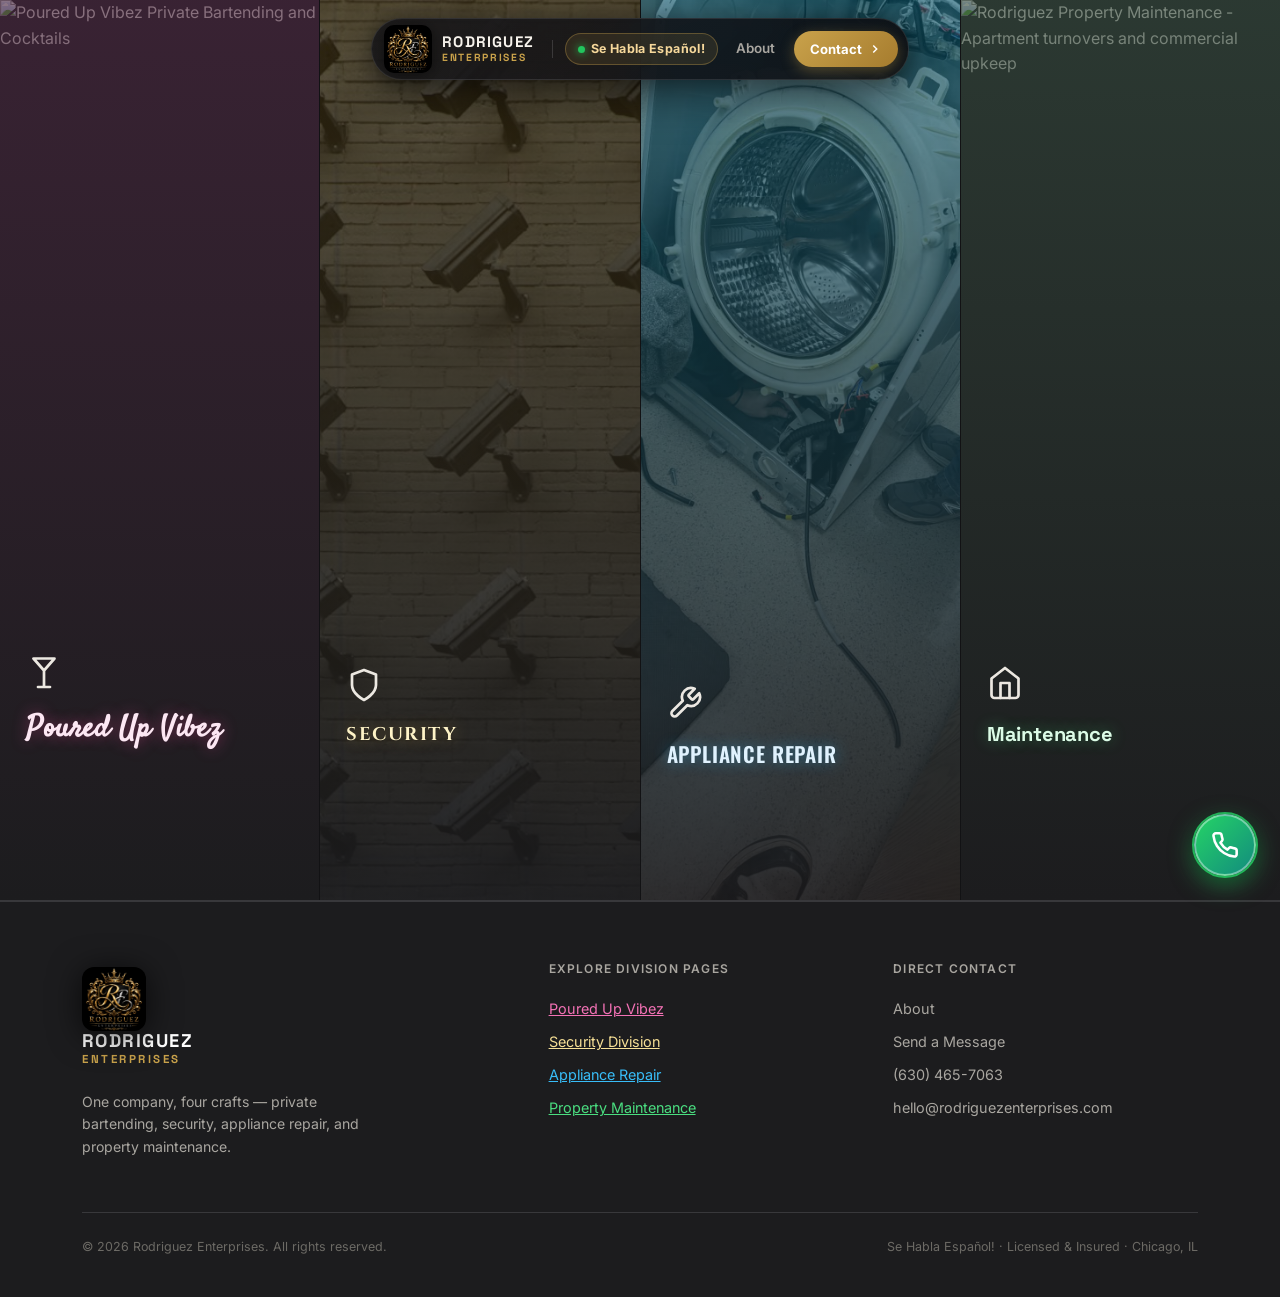
==== commit 7fd5729f: "Remove forms across site, replace with direct call/text booking, add persistent green text/call floa" ====
--- a/index.html
+++ b/index.html
@@ -370,6 +370,40 @@
   </div>
 </footer>
 
+<!-- Floating Static Text/Call Action Widget (Bottom-Right Circle) -->
+<div class="floating-contact-widget" id="floatingContactWidget">
+  <div class="floating-contact-card" id="floatingContactCard" aria-hidden="true">
+    <div class="floating-card-header">
+      <div class="floating-card-title-group">
+        <span class="floating-online-dot"></span>
+        <div>
+          <span class="floating-card-brand">Direct Dispatch &amp; Booking</span>
+          <span class="floating-card-sub">Se Habla Español!</span>
+        </div>
+      </div>
+      <button class="floating-card-close" id="floatingCardClose" aria-label="Close contact card">✕</button>
+    </div>
+    <div class="floating-card-body">
+      <p class="floating-card-phone">(630) 465-7063</p>
+      <div class="floating-card-actions">
+        <a href="tel:+16304657063" class="floating-action-btn btn-call" id="floatCallBtn">
+          <svg width="18" height="18" viewBox="0 0 24 24" fill="none" stroke="currentColor" stroke-width="2.2" stroke-linecap="round" stroke-linejoin="round"><path d="M22 16.92v3a2 2 0 0 1-2.18 2 19.79 19.79 0 0 1-8.63-3.07 19.5 19.5 0 0 1-6-6 19.79 19.79 0 0 1-3.07-8.67A2 2 0 0 1 4.11 2h3a2 2 0 0 1 2 1.72 12.84 12.84 0 0 0 .7 2.81 2 2 0 0 1-.45 2.11L8.09 9.91a16 16 0 0 0 6 6l1.27-1.27a2 2 0 0 1 2.11-.45 12.84 12.84 0 0 0 2.81.7A2 2 0 0 1 22 16.92z"/></svg>
+          <span>Call Now</span>
+        </a>
+        <a href="sms:+16304657063" class="floating-action-btn btn-text" id="floatTextBtn">
+          <svg width="18" height="18" viewBox="0 0 24 24" fill="none" stroke="currentColor" stroke-width="2.2" stroke-linecap="round" stroke-linejoin="round"><path d="M21 15a2 2 0 0 1-2 2H7l-4 4V5a2 2 0 0 1 2-2h14a2 2 0 0 1 2 2z"/></svg>
+          <span>Send Text</span>
+        </a>
+      </div>
+    </div>
+  </div>
+
+  <button class="floating-contact-trigger" id="floatingContactTrigger" aria-label="Call or text (630) 465-7063" title="Call or text (630) 465-7063">
+    <span class="floating-trigger-pulse"></span>
+    <svg width="28" height="28" viewBox="0 0 24 24" fill="none" stroke="currentColor" stroke-width="2.2" stroke-linecap="round" stroke-linejoin="round"><path d="M22 16.92v3a2 2 0 0 1-2.18 2 19.79 19.79 0 0 1-8.63-3.07 19.5 19.5 0 0 1-6-6 19.79 19.79 0 0 1-3.07-8.67A2 2 0 0 1 4.11 2h3a2 2 0 0 1 2 1.72 12.84 12.84 0 0 0 .7 2.81 2 2 0 0 1-.45 2.11L8.09 9.91a16 16 0 0 0 6 6l1.27-1.27a2 2 0 0 1 2.11-.45 12.84 12.84 0 0 0 2.81.7A2 2 0 0 1 22 16.92z"/></svg>
+  </button>
+</div>
+
 <script src="js/main.js"></script>
 </body>
 </html>
--- a/css/style.css
+++ b/css/style.css
@@ -3018,3 +3018,297 @@
   background: rgba(255, 255, 255, 0.2);
   transform: translateY(-50%) scale(1.08);
 }
+
+/* ============================================================
+   FLOATING STATIC CALL & TEXT CIRCLE (Bottom Right Widget)
+   ============================================================ */
+.floating-contact-widget {
+  position: fixed;
+  bottom: 24px;
+  right: 24px;
+  z-index: 9999;
+  display: flex;
+  flex-direction: column;
+  align-items: flex-end;
+  pointer-events: none;
+}
+
+.floating-contact-trigger {
+  pointer-events: auto;
+  position: relative;
+  width: 62px;
+  height: 62px;
+  border-radius: 50%;
+  background: linear-gradient(135deg, #25D366 0%, #128C7E 100%);
+  color: #ffffff;
+  border: 2px solid rgba(255, 255, 255, 0.4);
+  box-shadow: 0 8px 24px rgba(37, 211, 102, 0.5), 0 4px 12px rgba(0, 0, 0, 0.6);
+  cursor: pointer;
+  display: flex;
+  align-items: center;
+  justify-content: center;
+  transition: transform 0.25s cubic-bezier(0.16, 1, 0.3, 1), box-shadow 0.25s ease;
+  outline: none;
+}
+
+.floating-contact-trigger:hover {
+  transform: scale(1.08) translateY(-2px);
+  box-shadow: 0 12px 30px rgba(37, 211, 102, 0.65), 0 6px 16px rgba(0, 0, 0, 0.6);
+}
+
+.floating-contact-trigger:active {
+  transform: scale(0.96);
+}
+
+/* Green Pulse Animation */
+.floating-trigger-pulse {
+  position: absolute;
+  top: -4px;
+  left: -4px;
+  right: -4px;
+  bottom: -4px;
+  border-radius: 50%;
+  border: 2px solid #25D366;
+  opacity: 0.8;
+  animation: float-pulse-ring 2.2s infinite;
+  pointer-events: none;
+}
+
+@keyframes float-pulse-ring {
+  0% { transform: scale(1); opacity: 0.8; }
+  60% { transform: scale(1.35); opacity: 0; }
+  100% { transform: scale(1.35); opacity: 0; }
+}
+
+/* Floating Card / Popup Sheet */
+.floating-contact-card {
+  pointer-events: auto;
+  position: absolute;
+  bottom: 74px;
+  right: 0;
+  width: 290px;
+  background: linear-gradient(180deg, rgba(28, 28, 34, 0.98) 0%, rgba(18, 18, 22, 0.99) 100%);
+  backdrop-filter: blur(24px);
+  -webkit-backdrop-filter: blur(24px);
+  border: 1px solid rgba(255, 255, 255, 0.15);
+  border-radius: 14px;
+  box-shadow: 0 16px 45px rgba(0, 0, 0, 0.7), 0 0 20px rgba(37, 211, 102, 0.25);
+  padding: 16px;
+  opacity: 0;
+  visibility: hidden;
+  transform: translateY(12px) scale(0.96);
+  transition: all 0.25s cubic-bezier(0.16, 1, 0.3, 1);
+  transform-origin: bottom right;
+}
+
+.floating-contact-widget.active .floating-contact-card {
+  opacity: 1;
+  visibility: visible;
+  transform: translateY(0) scale(1);
+}
+
+.floating-card-header {
+  display: flex;
+  align-items: flex-start;
+  justify-content: space-between;
+  margin-bottom: 12px;
+  border-bottom: 1px solid rgba(255, 255, 255, 0.08);
+  padding-bottom: 10px;
+}
+
+.floating-card-title-group {
+  display: flex;
+  align-items: center;
+  gap: 8px;
+}
+
+.floating-online-dot {
+  width: 8px;
+  height: 8px;
+  border-radius: 50%;
+  background: #25D366;
+  box-shadow: 0 0 8px #25D366;
+  display: inline-block;
+  flex-shrink: 0;
+}
+
+.floating-card-brand {
+  display: block;
+  font-family: var(--font-heading);
+  font-size: 0.92rem;
+  color: #ffffff;
+  font-weight: 700;
+  line-height: 1.2;
+}
+
+.floating-card-sub {
+  display: block;
+  font-size: 0.72rem;
+  color: #f6d89b;
+  font-weight: 600;
+  margin-top: 2px;
+}
+
+.floating-card-close {
+  background: transparent;
+  border: none;
+  color: var(--paper-dim);
+  font-size: 1rem;
+  cursor: pointer;
+  padding: 2px 6px;
+  border-radius: 4px;
+  transition: color 0.15s;
+}
+
+.floating-card-close:hover {
+  color: #ffffff;
+}
+
+.floating-card-phone {
+  margin: 0 0 12px;
+  font-size: 1.15rem;
+  font-weight: 800;
+  color: #ffffff;
+  letter-spacing: 0.02em;
+  text-align: center;
+}
+
+.floating-card-actions {
+  display: grid;
+  grid-template-columns: 1fr 1fr;
+  gap: 8px;
+}
+
+.floating-action-btn {
+  display: flex;
+  align-items: center;
+  justify-content: center;
+  gap: 6px;
+  padding: 10px 8px;
+  border-radius: 8px;
+  font-size: 0.85rem;
+  font-weight: 700;
+  text-decoration: none;
+  transition: all 0.2s ease;
+}
+
+.floating-action-btn.btn-call {
+  background: linear-gradient(135deg, #25D366 0%, #1da851 100%);
+  color: #ffffff;
+  box-shadow: 0 4px 12px rgba(37, 211, 102, 0.3);
+}
+
+.floating-action-btn.btn-call:hover {
+  filter: brightness(1.1);
+  transform: translateY(-1px);
+}
+
+.floating-action-btn.btn-text {
+  background: rgba(255, 255, 255, 0.08);
+  border: 1px solid rgba(255, 255, 255, 0.2);
+  color: #ffffff;
+}
+
+.floating-action-btn.btn-text:hover {
+  background: rgba(255, 255, 255, 0.16);
+  border-color: rgba(255, 255, 255, 0.4);
+  transform: translateY(-1px);
+}
+
+@media (max-width: 600px) {
+  .floating-contact-widget {
+    bottom: 20px;
+    right: 20px;
+  }
+  .floating-contact-trigger {
+    width: 56px;
+    height: 56px;
+  }
+  .floating-contact-card {
+    width: 270px;
+    bottom: 68px;
+    right: 0;
+  }
+}
+
+/* ============================================================
+   DIRECT CONTACT / BOOKING BOXES (Replacing Forms)
+   ============================================================ */
+.vibez-direct-contact-box,
+.service-direct-contact-box {
+  text-align: center;
+  padding: 2.2rem 1.8rem;
+  background: rgba(255, 255, 255, 0.03);
+  border-radius: 12px;
+  border: 1px solid rgba(255, 255, 255, 0.1);
+  margin-top: 1.5rem;
+}
+
+.vibez-contact-title,
+.service-contact-title {
+  font-family: var(--font-heading);
+  font-size: clamp(1.4rem, 2.8vw, 1.9rem);
+  color: #ffffff;
+  margin: 0 0 0.6rem;
+}
+
+.vibez-contact-sub,
+.service-contact-sub {
+  color: var(--paper-dim);
+  font-size: 1.02rem;
+  max-width: 560px;
+  margin: 0 auto 1.8rem;
+  line-height: 1.5;
+}
+
+.vibez-contact-btn-group,
+.service-contact-btn-group {
+  display: flex;
+  justify-content: center;
+  gap: 1rem;
+  flex-wrap: wrap;
+  margin-bottom: 1.6rem;
+}
+
+.btn-direct-call {
+  display: inline-flex;
+  align-items: center;
+  gap: 8px;
+  padding: 13px 26px;
+  font-size: 1rem;
+  font-weight: 700;
+  border-radius: var(--radius-pill);
+}
+
+.btn-direct-text {
+  display: inline-flex;
+  align-items: center;
+  gap: 8px;
+  padding: 13px 26px;
+  font-size: 1rem;
+  font-weight: 700;
+  border-radius: var(--radius-pill);
+  background: rgba(37, 211, 102, 0.16);
+  border: 1.5px solid #25D366;
+  color: #ffffff;
+  transition: all var(--transition-fast);
+  text-decoration: none;
+}
+
+.btn-direct-text:hover {
+  background: #25D366;
+  color: #ffffff;
+  transform: translateY(-2px);
+  box-shadow: 0 8px 24px rgba(37, 211, 102, 0.4);
+}
+
+.vibez-contact-perks,
+.service-contact-perks {
+  display: flex;
+  justify-content: center;
+  align-items: center;
+  gap: 12px;
+  flex-wrap: wrap;
+  font-size: 0.88rem;
+  color: var(--paper-dim);
+}
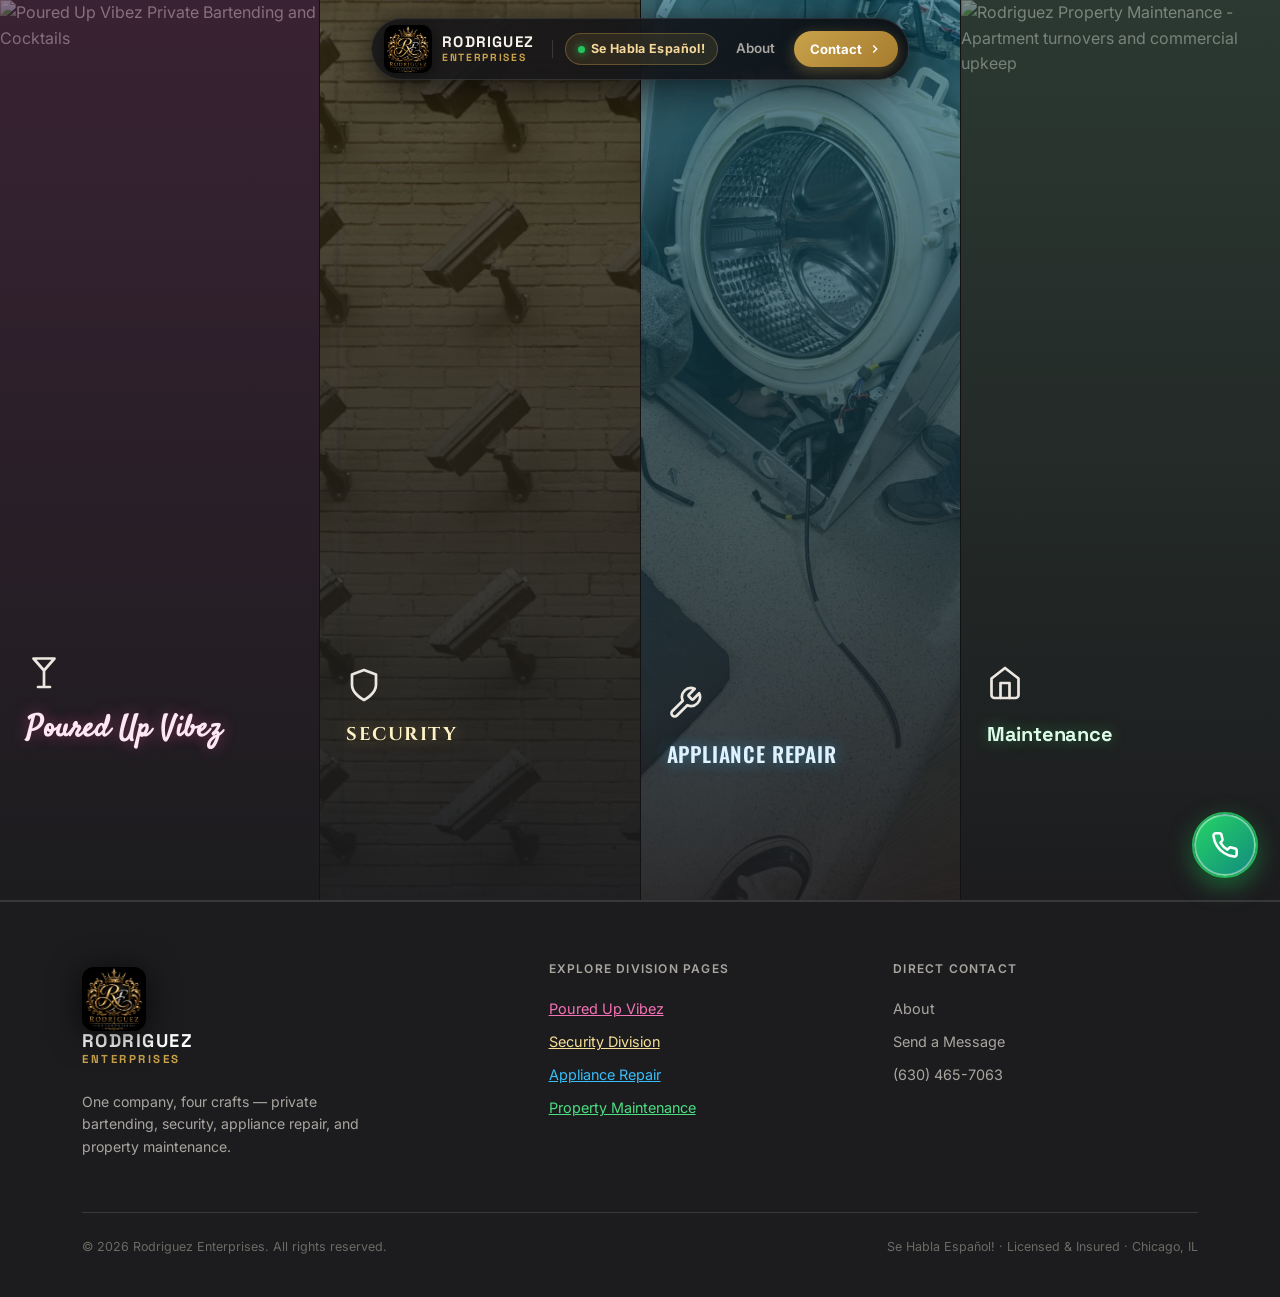
==== commit acd5f466: "Remove hello@rodriguezenterprises.com across entire site and redesign About page with clean human co" ====
--- a/index.html
+++ b/index.html
@@ -67,7 +67,6 @@
       "logo": "https://rodriguezenterprises.com/photos/logo.PNG",
       "image": "https://rodriguezenterprises.com/photos/og-rodriguez-enterprises.jpg",
       "telephone": "+1-630-465-7063",
-      "email": "hello@rodriguezenterprises.com",
       "priceRange": "$$",
       "address": {
         "@type": "PostalAddress",
@@ -263,13 +262,6 @@
     </a>
   </div>
 
-  <div class="mobile-drawer-footer">
-    <a href="mailto:hello@rodriguezenterprises.com" class="drawer-contact-action">
-      <svg width="15" height="15" viewBox="0 0 24 24" fill="none" stroke="currentColor" stroke-width="2"><path d="M4 4h16c1.1 0 2 .9 2 2v12c0 1.1-.9 2-2 2H4c-1.1 0-2-.9-2-2V6c0-1.1.9-2 2-2z"/><polyline points="22,6 12,13 2,6"/></svg>
-      <span>hello@rodriguezenterprises.com</span>
-    </a>
-  </div>
-
 </div>
 
 <!-- ============ DOORS HERO ============ -->
@@ -360,7 +352,6 @@
         <a href="about.html">About</a>
         <a href="contact.html">Send a Message</a>
         <a href="tel:+16304657063">(630) 465-7063</a>
-        <a href="mailto:hello@rodriguezenterprises.com">hello@rodriguezenterprises.com</a>
       </div>
     </div>
     <div class="footer-bottom">
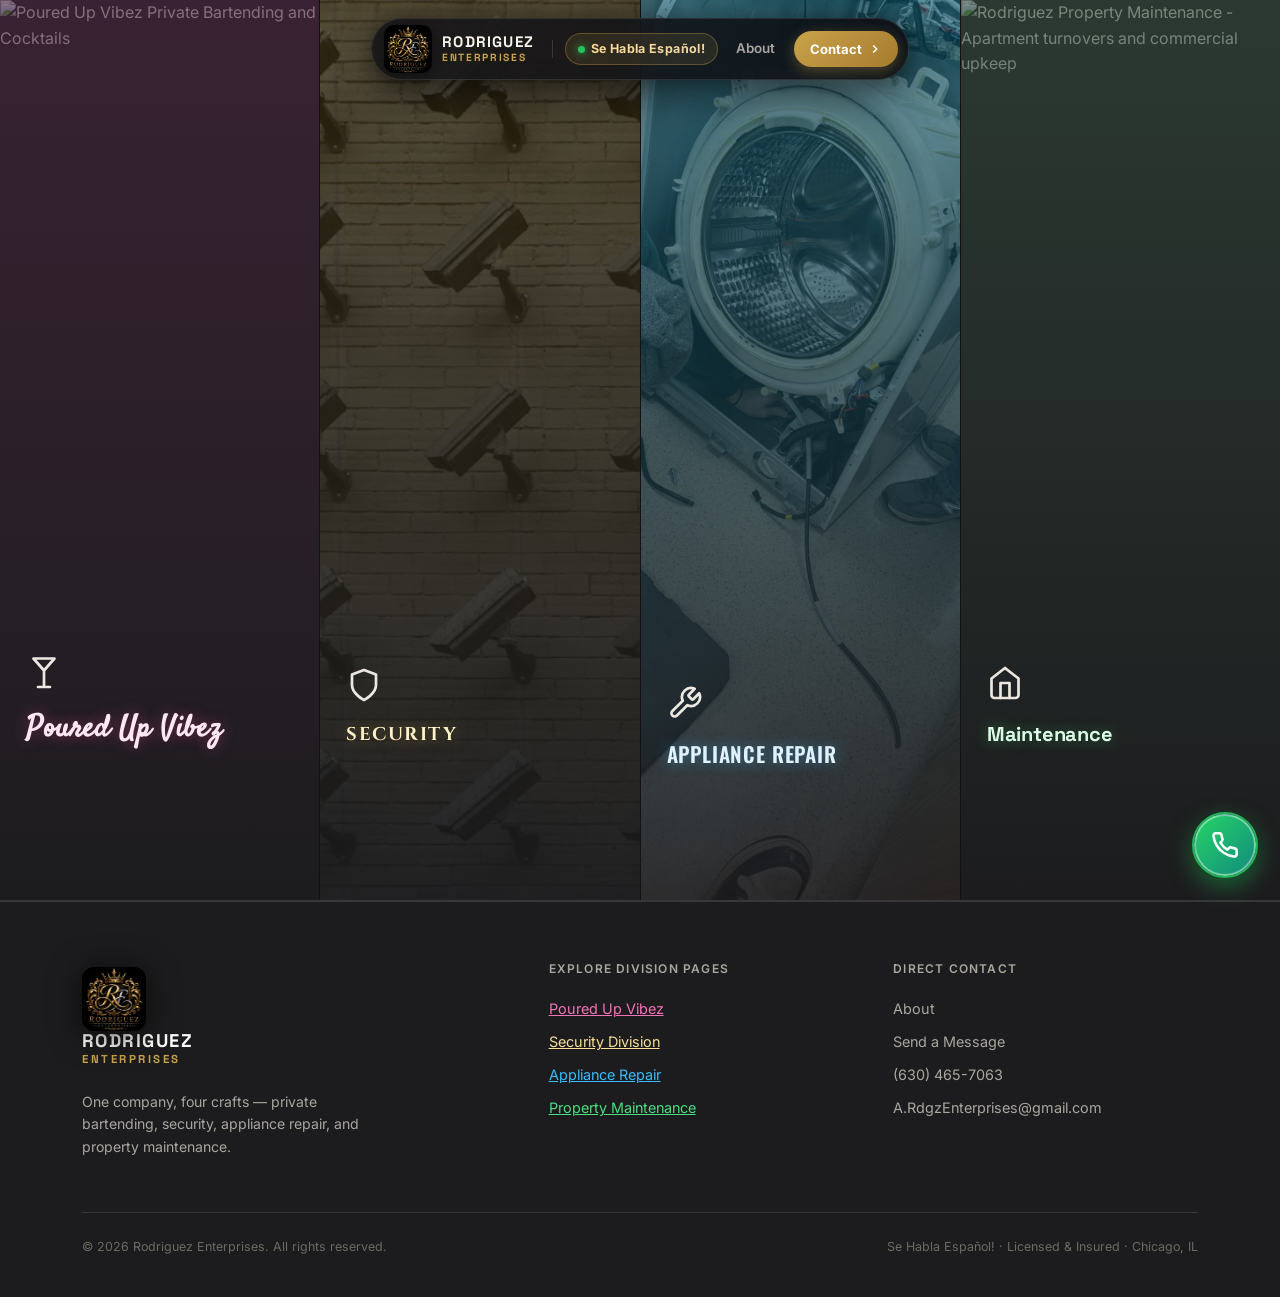
==== commit 811ffb0e: "Add client email A.RdgzEnterprises@gmail.com across all mobile drawers, footers, contact page, and J" ====
--- a/index.html
+++ b/index.html
@@ -16,10 +16,10 @@
 <meta name="ICBM" content="41.8781, -87.6298">
 
 <!-- Favicons & Apple Touch Icons -->
-<link rel="icon" type="image/x-icon" href="favicon.ico">
-<link rel="icon" type="image/png" sizes="32x32" href="photos/favicon-32x32.png">
-<link rel="icon" type="image/png" sizes="16x16" href="photos/favicon-16x16.png">
-<link rel="apple-touch-icon" sizes="180x180" href="apple-touch-icon.png">
+<link rel="icon" type="image/x-icon" href="favicon.ico?v=2">
+<link rel="icon" type="image/png" sizes="32x32" href="photos/favicon-32x32.png?v=2">
+<link rel="icon" type="image/png" sizes="16x16" href="photos/favicon-16x16.png?v=2">
+<link rel="apple-touch-icon" sizes="180x180" href="apple-touch-icon.png?v=2">
 <link rel="manifest" href="site.webmanifest">
 
 <!-- Open Graph / Facebook / iMessage -->
@@ -67,6 +67,7 @@
       "logo": "https://rodriguezenterprises.com/photos/logo.PNG",
       "image": "https://rodriguezenterprises.com/photos/og-rodriguez-enterprises.jpg",
       "telephone": "+1-630-465-7063",
+      "email": "A.RdgzEnterprises@gmail.com",
       "priceRange": "$$",
       "address": {
         "@type": "PostalAddress",
@@ -252,13 +253,26 @@
   </div>
 
   <div class="mobile-drawer-phone-card">
-    <div style="display: flex; align-items: center; justify-content: space-between; margin-bottom: 6px;">
-      <span class="drawer-phone-label">Direct Call / Dispatch</span>
-      <span class="drawer-bilingual-badge">Se Habla Español!</span>
-    </div>
-    <a href="tel:+16304657063" class="drawer-phone-btn">
-      <svg width="18" height="18" viewBox="0 0 24 24" fill="none" stroke="currentColor" stroke-width="2.2" stroke-linecap="round" stroke-linejoin="round"><path d="M22 16.92v3a2 2 0 0 1-2.18 2 19.79 19.79 0 0 1-8.63-3.07 19.5 19.5 0 0 1-6-6 19.79 19.79 0 0 1-3.07-8.67A2 2 0 0 1 4.11 2h3a2 2 0 0 1 2 1.72 12.84 12.84 0 0 0 .7 2.81 2 2 0 0 1-.45 2.11L8.09 9.91a16 16 0 0 0 6 6l1.27-1.27a2 2 0 0 1 2.11-.45 12.84 12.84 0 0 0 2.81.7A2 2 0 0 1 22 16.92z"/></svg>
-      <span>(630) 465-7063</span>
+    <div class="drawer-phone-header">
+      <span class="drawer-phone-label">Direct Line</span>
+      <span class="drawer-bilingual-badge">Se Habla Español</span>
+    </div>
+    <div class="drawer-phone-actions">
+      <a href="tel:+16304657063" class="drawer-phone-btn">
+        <svg width="17" height="17" viewBox="0 0 24 24" fill="none" stroke="currentColor" stroke-width="2.2" stroke-linecap="round" stroke-linejoin="round"><path d="M22 16.92v3a2 2 0 0 1-2.18 2 19.79 19.79 0 0 1-8.63-3.07 19.5 19.5 0 0 1-6-6 19.79 19.79 0 0 1-3.07-8.67A2 2 0 0 1 4.11 2h3a2 2 0 0 1 2 1.72 12.84 12.84 0 0 0 .7 2.81 2 2 0 0 1-.45 2.11L8.09 9.91a16 16 0 0 0 6 6l1.27-1.27a2 2 0 0 1 2.11-.45 12.84 12.84 0 0 0 2.81.7A2 2 0 0 1 22 16.92z"/></svg>
+        <span>(630) 465-7063</span>
+      </a>
+      <a href="sms:+16304657063?body=Hi!%20I%20have%20an%20inquiry%20for%20Rodriguez%20Enterprises." class="drawer-text-btn" title="Text Directly">
+        <svg width="16" height="16" viewBox="0 0 24 24" fill="none" stroke="currentColor" stroke-width="2.2" stroke-linecap="round" stroke-linejoin="round"><path d="M21 15a2 2 0 0 1-2 2H7l-4 4V5a2 2 0 0 1 2-2h14a2 2 0 0 1 2 2z"/></svg>
+        <span>Text</span>
+      </a>
+    </div>
+  </div>
+
+  <div class="mobile-drawer-footer">
+    <a href="mailto:A.RdgzEnterprises@gmail.com" class="drawer-contact-action">
+      <svg width="15" height="15" viewBox="0 0 24 24" fill="none" stroke="currentColor" stroke-width="2"><path d="M4 4h16c1.1 0 2 .9 2 2v12c0 1.1-.9 2-2 2H4c-1.1 0-2-.9-2-2V6c0-1.1.9-2 2-2z"/><polyline points="22,6 12,13 2,6"/></svg>
+      <span>A.RdgzEnterprises@gmail.com</span>
     </a>
   </div>
 
@@ -352,6 +366,7 @@
         <a href="about.html">About</a>
         <a href="contact.html">Send a Message</a>
         <a href="tel:+16304657063">(630) 465-7063</a>
+        <a href="mailto:A.RdgzEnterprises@gmail.com">A.RdgzEnterprises@gmail.com</a>
       </div>
     </div>
     <div class="footer-bottom">
--- a/css/style.css
+++ b/css/style.css
@@ -517,7 +517,7 @@
   background: rgba(0, 0, 0, 0.75);
   backdrop-filter: blur(8px);
   -webkit-backdrop-filter: blur(8px);
-  z-index: 1050;
+  z-index: 10050;
   opacity: 0;
   pointer-events: none;
   transition: opacity 0.3s cubic-bezier(0.16, 1, 0.3, 1);
@@ -545,7 +545,7 @@
   display: flex;
   flex-direction: column;
   gap: 1.15rem;
-  z-index: 1060;
+  z-index: 10060;
   overflow-y: auto;
   opacity: 0;
   transform: translateY(-16px) scale(0.98);
@@ -755,44 +755,109 @@
   border-color: var(--gold);
 }
 
-.mobile-drawer-phone-card{
+.mobile-drawer-phone-card {
   display: flex;
   flex-direction: column;
-  gap: 0.45rem;
-  background: linear-gradient(135deg, rgba(201, 162, 75, 0.12) 0%, rgba(140, 105, 36, 0.08) 100%);
-  border: 1.5px solid rgba(201, 162, 75, 0.35);
+  gap: 0.65rem;
+  background: rgba(255, 255, 255, 0.04);
+  border: 1px solid rgba(255, 255, 255, 0.1);
   border-radius: 14px;
-  padding: 0.9rem 1.1rem;
-  box-shadow: 0 4px 16px rgba(0, 0, 0, 0.3);
-}
-
-.drawer-phone-label{
-  font-size: 0.68rem;
+  padding: 0.85rem 1rem;
+  transition: border-color var(--transition-fast);
+}
+
+.mobile-drawer-phone-card:hover {
+  border-color: rgba(201, 162, 75, 0.35);
+}
+
+.drawer-phone-header {
+  display: flex;
+  align-items: center;
+  justify-content: space-between;
+  gap: 8px;
+}
+
+.drawer-phone-label {
+  font-size: 0.72rem;
   text-transform: uppercase;
-  letter-spacing: 0.16em;
+  letter-spacing: 0.12em;
   font-weight: 700;
-  color: var(--gold);
-}
-
-.drawer-phone-btn{
+  color: var(--paper-dim);
+}
+
+.drawer-bilingual-badge {
   display: inline-flex;
   align-items: center;
-  gap: 0.65rem;
-  font-size: 1.1rem;
+  gap: 4px;
+  padding: 3px 9px;
+  border-radius: 20px;
+  background: rgba(37, 211, 102, 0.12);
+  border: 1px solid rgba(37, 211, 102, 0.3);
+  color: #4ade80;
+  font-size: 0.72rem;
+  font-weight: 600;
+  letter-spacing: 0.02em;
+}
+
+.drawer-phone-actions {
+  display: flex;
+  align-items: center;
+  gap: 8px;
+}
+
+.drawer-phone-btn {
+  flex: 1;
+  display: inline-flex;
+  align-items: center;
+  justify-content: center;
+  gap: 0.55rem;
+  background: linear-gradient(135deg, rgba(201, 162, 75, 0.18) 0%, rgba(140, 105, 36, 0.12) 100%);
+  border: 1px solid rgba(201, 162, 75, 0.4);
+  border-radius: 10px;
+  padding: 9px 12px;
+  font-size: 0.98rem;
   font-weight: 700;
   color: #ffffff;
   text-decoration: none;
-  transition: color var(--transition-fast), transform var(--transition-fast);
-}
-
-.drawer-phone-btn svg{
+  transition: all var(--transition-fast);
+}
+
+.drawer-phone-btn svg {
   color: var(--gold);
   flex-shrink: 0;
-}
-
-.drawer-phone-btn:hover{
-  color: var(--gold);
-  transform: translateX(2px);
+  transition: color var(--transition-fast);
+}
+
+.drawer-phone-btn:hover {
+  background: linear-gradient(135deg, var(--gold) 0%, #a67c2e 100%);
+  color: #ffffff;
+  border-color: var(--gold);
+}
+
+.drawer-phone-btn:hover svg {
+  color: #ffffff;
+}
+
+.drawer-text-btn {
+  display: inline-flex;
+  align-items: center;
+  justify-content: center;
+  gap: 5px;
+  background: rgba(37, 211, 102, 0.12);
+  border: 1px solid rgba(37, 211, 102, 0.3);
+  border-radius: 10px;
+  padding: 9px 14px;
+  font-size: 0.88rem;
+  font-weight: 700;
+  color: #4ade80;
+  text-decoration: none;
+  transition: all var(--transition-fast);
+}
+
+.drawer-text-btn:hover {
+  background: #25D366;
+  border-color: #25D366;
+  color: #ffffff;
 }
 
 .mobile-drawer-footer{
@@ -1492,9 +1557,9 @@
   border-radius: var(--radius);
   padding: 40px;
 }
-.form-row{ display:grid; grid-template-columns: minmax(0, 1fr) minmax(0, 1fr); gap: 20px; margin-bottom: 20px; }
-@media (max-width:680px){ .form-row{ grid-template-columns:1fr; gap: 16px; } }
-.field{ display:flex; flex-direction:column; gap:8px; margin-bottom:20px; min-width: 0; max-width: 100%; }
+.form-row{ display:grid; grid-template-columns: minmax(0, 1fr) minmax(0, 1fr); gap: 16px; margin-bottom: 16px; width: 100%; max-width: 100%; box-sizing: border-box; }
+@media (max-width:768px){ .form-row{ grid-template-columns: 1fr; gap: 14px; margin-bottom: 14px; } }
+.field{ display:flex; flex-direction:column; gap:6px; margin-bottom:16px; min-width: 0; max-width: 100%; width: 100%; box-sizing: border-box; }
 .field label{ font-size:0.78rem; letter-spacing:0.05em; text-transform:uppercase; color: var(--paper-dim); }
 .field input, .field select, .field textarea{
   width: 100%;
@@ -1504,10 +1569,18 @@
   background: var(--ink);
   border: 1px solid var(--line);
   border-radius: var(--radius);
-  padding: 13px 14px;
+  padding: 12px 14px;
   color: var(--paper);
   font-family: var(--font-body);
   font-size: 0.95rem;
+  -webkit-appearance: none;
+  appearance: none;
+}
+.field input[type="date"], .field input[type="time"] {
+  min-width: 0;
+  width: 100%;
+  max-width: 100%;
+  box-sizing: border-box;
 }
 .field select{
   text-overflow: ellipsis;
@@ -1519,7 +1592,7 @@
   outline: none;
   border-color: var(--accent);
 }
-.field textarea{ resize: vertical; min-height: 110px; }
+.field textarea{ resize: vertical; min-height: 100px; width: 100%; max-width: 100%; box-sizing: border-box; }
 .form-note{ font-size:0.8rem; color:#6c6a65; margin-top:10px; }
 .form-success{
   display:none;
@@ -1547,50 +1620,31 @@
   border: 1.5px solid rgba(244, 114, 182, 0.42);
   border-radius: var(--radius-md);
   box-shadow: 0 24px 60px rgba(0, 0, 0, 0.75), 0 0 50px rgba(244, 114, 182, 0.2), inset 0 1px 0 rgba(255, 255, 255, 0.12);
-  padding: 44px 40px;
-  max-width: 720px;
+  padding: 34px 30px;
+  max-width: 680px;
+  width: 100%;
+  box-sizing: border-box;
   margin: 0 auto;
   position: relative;
   z-index: 2;
+  overflow: hidden;
 }
 
 @media (max-width: 600px) {
   .vibez-form-panel {
-    padding: 26px 18px;
-  }
-}
-
-/* Trust / Feature Perks Bar */
-.form-perks-bar {
-  display: flex;
-  justify-content: center;
-  flex-wrap: wrap;
-  gap: 8px;
-  margin-bottom: 26px;
-  padding-bottom: 20px;
-  border-bottom: 1px solid rgba(244, 114, 182, 0.2);
-}
-
-.form-perk-pill {
-  display: inline-flex;
-  align-items: center;
-  gap: 6px;
-  background: rgba(244, 114, 182, 0.12);
-  border: 1px solid rgba(244, 114, 182, 0.28);
-  color: #fce7f3;
-  font-size: 0.76rem;
-  font-weight: 600;
-  padding: 5px 12px;
-  border-radius: var(--radius-pill);
+    padding: 20px 14px;
+  }
 }
 
 /* Interactive Package Selector Button Grid */
 .form-package-picker {
   display: grid;
-  grid-template-columns: repeat(2, 1fr);
-  gap: 10px;
+  grid-template-columns: repeat(2, minmax(0, 1fr));
+  gap: 8px;
   margin-top: 6px;
   margin-bottom: 12px;
+  width: 100%;
+  box-sizing: border-box;
 }
 
 @media (max-width: 540px) {
@@ -1603,7 +1657,7 @@
   background: rgba(20, 16, 20, 0.85);
   border: 1px solid rgba(255, 255, 255, 0.12);
   border-radius: var(--radius);
-  padding: 10px 14px;
+  padding: 10px 12px;
   text-align: left;
   cursor: pointer;
   display: flex;
@@ -1611,6 +1665,10 @@
   gap: 2px;
   transition: var(--transition-fast);
   color: #fff;
+  min-width: 0;
+  width: 100%;
+  box-sizing: border-box;
+  overflow: hidden;
 }
 
 .form-pkg-pill-btn:hover {
@@ -1626,12 +1684,16 @@
 }
 
 .form-pkg-pill-name {
-  font-size: 0.92rem;
+  font-size: 0.9rem;
   font-weight: 700;
   color: #fff;
   display: flex;
   align-items: center;
   justify-content: space-between;
+  gap: 6px;
+  overflow: hidden;
+  text-overflow: ellipsis;
+  white-space: nowrap;
 }
 
 .form-pkg-pill-btn.active .form-pkg-pill-name {
@@ -1641,6 +1703,9 @@
 .form-pkg-pill-meta {
   font-size: 0.74rem;
   color: var(--paper-dim);
+  overflow: hidden;
+  text-overflow: ellipsis;
+  white-space: nowrap;
 }
 
 .form-pkg-pill-badge {
@@ -1651,6 +1716,7 @@
   border-radius: 4px;
   font-weight: 800;
   text-transform: uppercase;
+  flex-shrink: 0;
 }
 
 /* Glowing Form Inputs */
@@ -1662,6 +1728,10 @@
   color: #fff;
   border-radius: var(--radius);
   transition: var(--transition-fast);
+  width: 100%;
+  max-width: 100%;
+  box-sizing: border-box;
+  min-width: 0;
 }
 
 .vibez-form-panel .field input:focus,
@@ -1682,24 +1752,28 @@
 .vibez-form-panel .btn-submit-vibez {
   background: linear-gradient(135deg, #f472b6 0%, #db2777 50%, #c4387a 100%);
   color: #ffffff;
-  font-weight: 800;
-  font-size: 1.05rem;
+  font-weight: 700;
+  font-size: 1rem;
   letter-spacing: 0.02em;
-  padding: 16px 24px;
+  padding: 14px 20px;
   border: none;
   border-radius: var(--radius-pill);
   cursor: pointer;
   width: 100%;
+  max-width: 100%;
+  box-sizing: border-box;
   display: flex;
   align-items: center;
   justify-content: center;
-  gap: 10px;
-  box-shadow: 0 8px 24px rgba(244, 114, 182, 0.45), 0 0 20px rgba(196, 56, 122, 0.3);
+  gap: 8px;
+  box-shadow: 0 6px 20px rgba(244, 114, 182, 0.4);
   transition: transform var(--transition-fast), box-shadow var(--transition-fast);
 }
 
 .vibez-form-panel .btn-submit-vibez:hover {
   transform: translateY(-2px);
+  box-shadow: 0 10px 28px rgba(244, 114, 182, 0.6);
+}
   box-shadow: 0 12px 32px rgba(244, 114, 182, 0.65), 0 0 28px rgba(196, 56, 122, 0.45);
 }
 
@@ -3231,6 +3305,17 @@
   }
 }
 
+/* Hide floating contact widget when mobile drawer is open to prevent collision */
+body.drawer-open .floating-contact-widget,
+.mobile-nav-drawer.open ~ .floating-contact-widget,
+.mobile-drawer-backdrop.open ~ .floating-contact-widget {
+  opacity: 0 !important;
+  visibility: hidden !important;
+  pointer-events: none !important;
+  transform: scale(0.8) !important;
+  transition: opacity 0.2s ease, transform 0.2s ease;
+}
+
 /* ============================================================
    DIRECT CONTACT / BOOKING BOXES (Replacing Forms)
    ============================================================ */
@@ -3312,3 +3397,174 @@
   font-size: 0.88rem;
   color: var(--paper-dim);
 }
+
+/* ============================================================
+   PACKAGE ACTION BUTTONS & DYNAMIC BOOKING BANNER
+   ============================================================ */
+.catering-menu-actions {
+  display: flex;
+  flex-direction: column;
+  gap: 0.65rem;
+  margin-top: 1.35rem;
+}
+
+.catering-menu-actions .btn-book-package {
+  width: 100%;
+  justify-content: center;
+  font-size: 0.96rem;
+  font-weight: 700;
+  padding: 11px 18px;
+  box-shadow: 0 4px 16px rgba(244, 114, 182, 0.25);
+  cursor: pointer;
+  transition: transform var(--transition-fast), box-shadow var(--transition-fast), background var(--transition-fast);
+}
+
+.catering-menu-actions .btn-book-package:hover {
+  transform: translateY(-2px);
+  box-shadow: 0 8px 24px rgba(244, 114, 182, 0.45);
+}
+
+.catering-card-quick-contact {
+  display: flex;
+  align-items: center;
+  justify-content: center;
+  gap: 8px;
+  font-size: 0.82rem;
+  color: var(--paper-dim);
+  padding-top: 2px;
+}
+
+.catering-card-quick-contact .quick-call-label {
+  color: var(--paper-dim);
+  opacity: 0.75;
+}
+
+.catering-card-quick-contact .quick-link {
+  display: inline-flex;
+  align-items: center;
+  gap: 4px;
+  color: #f472b6;
+  text-decoration: none;
+  font-weight: 600;
+  transition: opacity 0.2s ease, transform 0.2s ease;
+}
+
+.catering-card-quick-contact .quick-link:hover {
+  opacity: 0.85;
+  transform: translateY(-1px);
+}
+
+.catering-card-quick-contact .quick-sep {
+  opacity: 0.35;
+  color: var(--paper-dim);
+}
+
+/* Dynamic Selected Package Banner inside Contact Box */
+.vibez-selected-pkg-banner {
+  background: linear-gradient(135deg, rgba(244, 114, 182, 0.22), rgba(92, 42, 77, 0.45));
+  border: 1.5px solid rgba(244, 114, 182, 0.55);
+  border-radius: 12px;
+  padding: 14px 18px;
+  margin-bottom: 1.6rem;
+  display: flex;
+  align-items: center;
+  justify-content: space-between;
+  gap: 14px;
+  text-align: left;
+  box-shadow: 0 8px 24px rgba(0, 0, 0, 0.3);
+  animation: bannerFadeIn 0.35s ease;
+}
+
+@keyframes bannerFadeIn {
+  from { opacity: 0; transform: translateY(-8px); }
+  to { opacity: 1; transform: translateY(0); }
+}
+
+.selected-pkg-badge {
+  display: flex;
+  align-items: center;
+  gap: 12px;
+}
+
+.selected-pkg-icon {
+  font-size: 2rem;
+  line-height: 1;
+}
+
+.selected-pkg-info {
+  display: flex;
+  flex-direction: column;
+}
+
+.selected-pkg-lead {
+  font-size: 0.74rem;
+  text-transform: uppercase;
+  letter-spacing: 0.08em;
+  color: #f472b6;
+  font-weight: 800;
+}
+
+.selected-pkg-title {
+  font-size: 1.18rem;
+  color: #ffffff;
+  font-family: var(--font-heading);
+  line-height: 1.25;
+}
+
+.selected-pkg-details {
+  font-size: 0.84rem;
+  color: rgba(255, 255, 255, 0.8);
+  margin-top: 2px;
+}
+
+.selected-pkg-clear-btn {
+  background: rgba(255, 255, 255, 0.08);
+  border: 1px solid rgba(255, 255, 255, 0.22);
+  color: #ffffff;
+  padding: 6px 14px;
+  border-radius: var(--radius-pill);
+  font-size: 0.78rem;
+  font-weight: 600;
+  cursor: pointer;
+  transition: all 0.2s ease;
+  white-space: nowrap;
+}
+
+.selected-pkg-clear-btn:hover {
+  background: rgba(244, 114, 182, 0.25);
+  border-color: #f472b6;
+  color: #ffffff;
+}
+
+/* Glow highlight pulse when user clicks Book Package or anchor links */
+.vibez-direct-contact-box.highlight-pulse,
+.service-direct-contact-box.highlight-pulse,
+.vibez-form-panel.highlight-pulse,
+.form-panel.highlight-pulse {
+  animation: contactGlowPulse 2.2s cubic-bezier(0.22, 1, 0.36, 1);
+}
+
+@keyframes contactGlowPulse {
+  0% {
+    box-shadow: 0 0 0 0 rgba(244, 114, 182, 0.75), 0 10px 40px rgba(0,0,0,0.5);
+    border-color: #f472b6;
+  }
+  40% {
+    box-shadow: 0 0 45px 12px rgba(244, 114, 182, 0.55), 0 10px 40px rgba(0,0,0,0.5);
+    border-color: #f472b6;
+  }
+  100% {
+    box-shadow: 0 0 0 0 rgba(244, 114, 182, 0), 0 10px 40px rgba(0,0,0,0.5);
+    border-color: rgba(255, 255, 255, 0.1);
+  }
+}
+
+@media (max-width: 600px) {
+  .vibez-selected-pkg-banner {
+    flex-direction: column;
+    align-items: flex-start;
+  }
+  .selected-pkg-clear-btn {
+    align-self: flex-start;
+  }
+}
